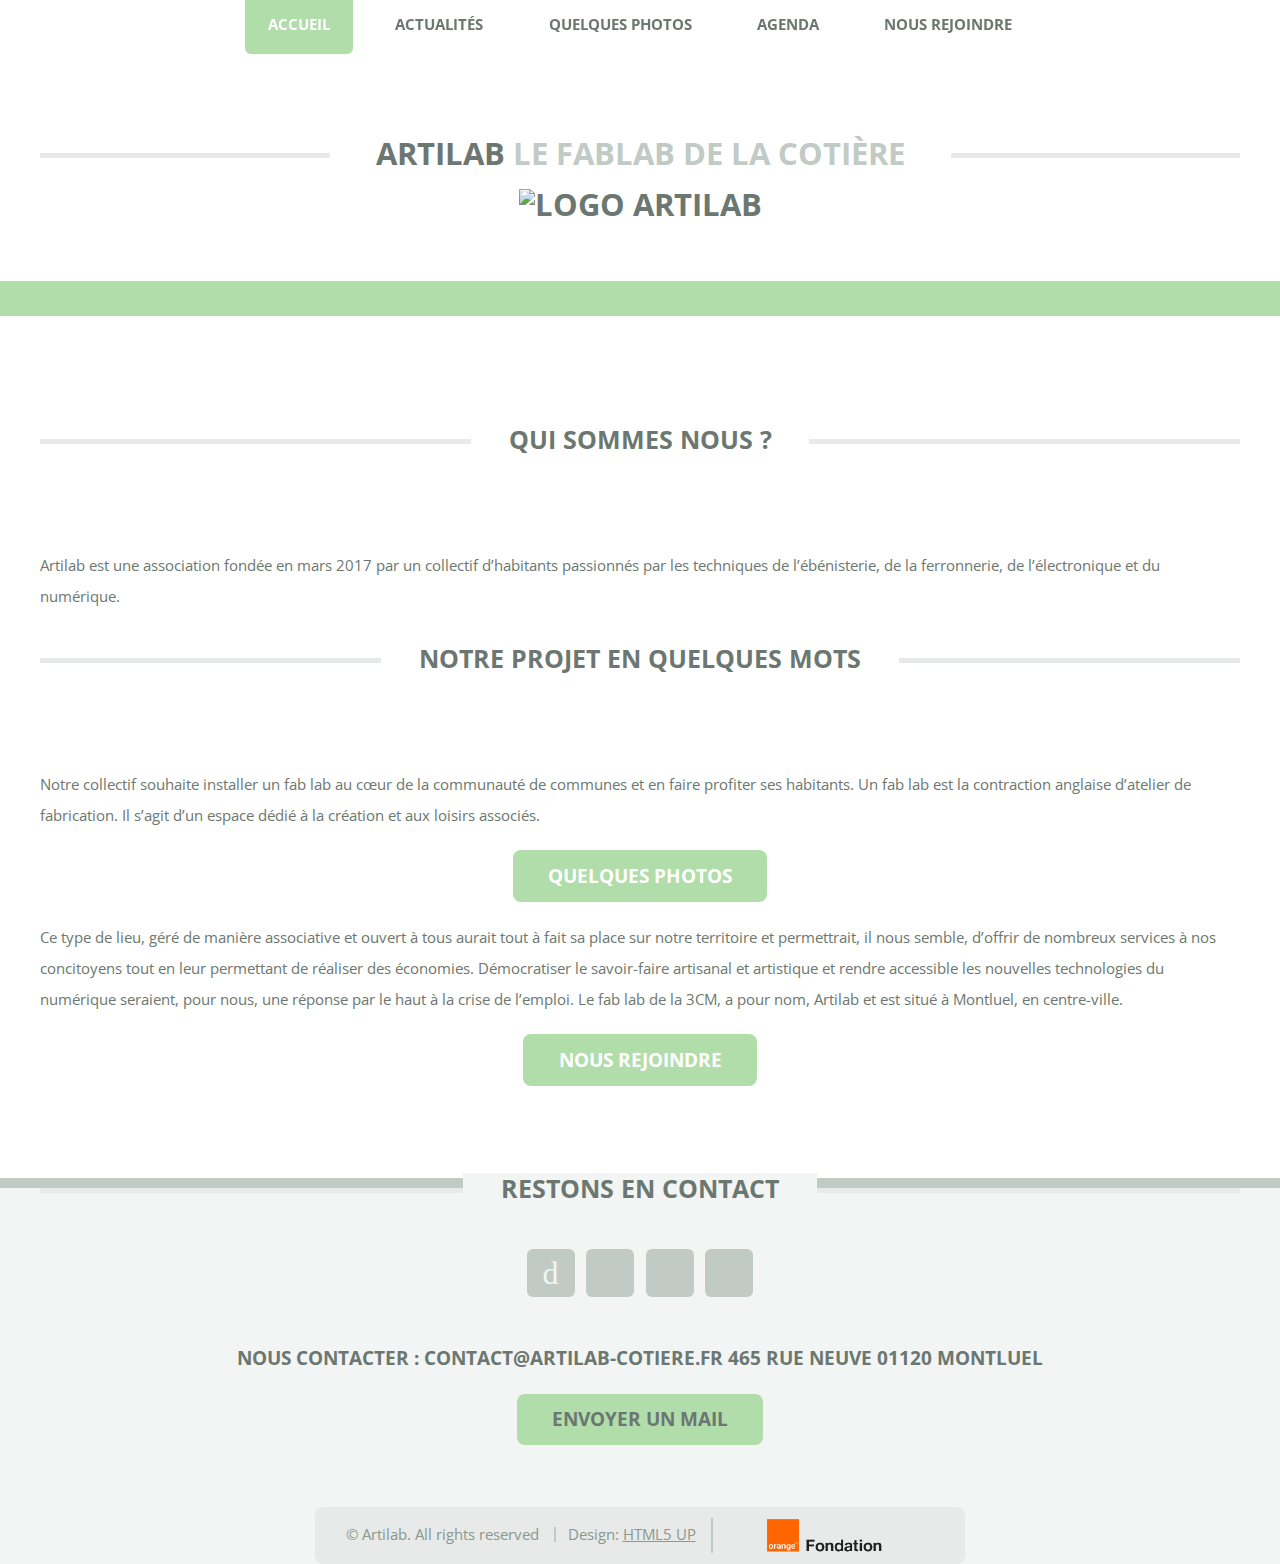
==== index.html @ 5745c5e1 "add discourse" ====
<!DOCTYPE html>
<html>
<head>
  <title>Artilab de la cotière</title>
  <meta charset="utf-8">
  <meta name="viewport" content="width=device-width, initial-scale=1">
  <!--[if lte IE 8]><script src="assets/js/ie/html5shiv.js"></script><![endif]-->
  <link rel="stylesheet" href="assets/css/main.css">
  <!--[if lte IE 8]><link rel="stylesheet" href="assets/css/ie8.css" /><![endif]-->
</head>
<body>
  <div id="page-wrapper">

    <nav id="nav">
      <ul>
        <li class="current"><a href="index.html">Accueil</a></li>
        <li><a href="actualites.html">Actualités</a></li>
        <li><a href="photos.html">Quelques photos</a></li>
        <li> <a href="agenda.html">Agenda</a> </li>

        <li><a href="nous-rejoindre.html">Nous rejoindre</a></li>
      </ul>
    </nav>

    <header id="header">
      <div class="logo container">
        <div>
        <h1><a href="index.html" id="logo">Artilab</a></h1>
        <p>le Fablab de la cotière</p></div>
        <br>
        <img src="images/logo.png" alt="logo artilab">
      </div>
    </header>

    <div id="main-wrapper">
      <div id="main" class="container">
        <div class="row 200%">
          <div class="12u">
            <!-- About -->
            <section>
              <br>
              <h2 class="major"><span>Qui sommes nous ?</span></h2>
              <p>Artilab est une association fondée en mars 2017 par un collectif d’habitants passionnés par les techniques de
              l’ébénisterie, de la ferronnerie, de l’électronique et du numérique.</p>
              <h2 class="major"><span>Notre projet en quelques mots</span></h2>
              Notre collectif souhaite installer un fab lab au cœur de la communauté de communes et en faire profiter ses
              habitants. Un fab lab est la contraction anglaise d’atelier de fabrication. Il s’agit d’un espace dédié à la création
              et aux loisirs associés.
              <div class="centeredbutton">
                <a href="photos.html" class="button">quelques photos</a>
              </div>
              Ce type de lieu, géré de manière associative et ouvert à tous aurait tout à fait sa place sur notre territoire et
              permettrait, il nous semble, d’offrir de nombreux services à nos concitoyens tout en leur permettant de réaliser des
              économies. Démocratiser le savoir-faire artisanal et artistique et rendre accessible les nouvelles technologies du
              numérique seraient, pour nous, une réponse par le haut à la crise de l’emploi. Le fab lab de la 3CM, a pour nom,
              Artilab et est situé à Montluel, en centre-ville.
              <div class="centeredbutton">
                <a href="nous-rejoindre.html" class="button">Nous rejoindre</a>
              </div>
            </section>
          </div>
        </div>
      </div>
    </div>

    <footer id="footer" class="container">
      <div class="row 200%">
        <div class="12u">
          <!-- Contact -->
          <section>
            <h2 class="major"><span>Restons en contact</span></h2>
            <ul class="contact">
              <li><a class="icon fa-discourse" href="https://discourse.artilab-cotiere.fr">
                  <span class="label">Discourse</span></a></li>
              <li><a class="icon fa-facebook" href="https://www.facebook.com/ArtilabCotiere/">
                  <span class="label">Facebook</span></a></li>
              <li><a class="icon fa-twitter" href="https://twitter.com/ArtilabCotiere">
                  <span class="label">Twitter</span></a></li>
              <li><a class="icon fa-github" href="https://github.com/artilab-cotiere">
                  <span class="label">Github</span></a></li>
            </ul>
            <h3>Nous contacter : contact@artilab-cotiere.fr 465 rue neuve 01120 Montluel</h3>
            <div class="centeredbutton">
              <a href="mailto:contact@artilab-cotiere.fr" class="button">envoyer un mail</a>
            </div>
          </section>
        </div>
      </div>
      <div id="copyright">
        <ul class="menu">
          <li>© Artilab. All rights reserved</li>
          <li>Design: <a href="http://html5up.net">HTML5 UP</a></li>
          <li><a href="https://www.fondationorange.com/"><img class="logo fondation_orange" src="images/logo-fondation-orange-2015-fr.png"></a></li>
        </ul>
      </div>
    </footer>
  </div>
  <script src="assets/js/jquery.min.js"></script>
  <script src="assets/js/jquery.dropotron.min.js"></script>
  <script src="assets/js/skel.min.js"></script>
  <script src="assets/js/skel-viewport.min.js"></script>
  <script src="assets/js/util.js"></script>
  <!--[if lte IE 8]><script src="assets/js/ie/respond.min.js"></script><![endif]-->
  <script src="assets/js/main.js"></script>
</body>
</html>
---- assets/css/main.css ----
@import url("font-awesome.min.css");
@import url("https://fonts.googleapis.com/css?family=Open+Sans:400,400italic,700,700italic|Open+Sans+Condensed:700");

/*
	TXT by HTML5 UP
	html5up.net | @ajlkn
	Free for personal and commercial use under the CCA 3.0 license (html5up.net/license)
*/

/* Reset */

	html, body, div, span, applet, object, iframe, h1, h2, h3, h4, h5, h6, p, blockquote, pre, a, abbr, acronym, address, big, cite, code, del, dfn, em, img, ins, kbd, q, s, samp, small, strike, strong, sub, sup, tt, var, b, u, i, center, dl, dt, dd, ol, ul, li, fieldset, form, label, legend, table, caption, tbody, tfoot, thead, tr, th, td, article, aside, canvas, details, embed, figure, figcaption, footer, header, hgroup, menu, nav, output, ruby, section, summary, time, mark, audio, video {
		margin: 0;
		padding: 0;
		border: 0;
		font-size: 100%;
		font: inherit;
		vertical-align: baseline;
	}

	article, aside, details, figcaption, figure, footer, header, hgroup, menu, nav, section {
		display: block;
	}

	body {
		line-height: 1;
	}

	ol, ul {
		list-style: none;
	}

	blockquote, q {
		quotes: none;
	}

	blockquote:before, blockquote:after, q:before, q:after {
		content: '';
		content: none;
	}

	table, th, td, tr {
             border-spacing: 5px;

		    border: 0px solid black;
    border-collapse: collapse;
        padding:10px;


	}

	body {
		-webkit-text-size-adjust: none;
	}

/* Box Model */

	*, *:before, *:after {
		-moz-box-sizing: border-box;
		-webkit-box-sizing: border-box;
		box-sizing: border-box;
	}

/* Containers */

	.container {
		margin-left: auto;
		margin-right: auto;
	}

	.container.\31 25\25 {
		width: 100%;
		max-width: 1200px;
		min-width: 960px;
	}

	.container.\37 5\25 {
		width: 720px;
	}

	.container.\35 0\25 {
		width: 480px;
	}

	.container.\32 5\25 {
		width: 240px;
	}

	.container {
		width: 960px;
	}

  .centeredbutton {
    text-align:center;
    margin:20px
  }

	img.logo.fondation_orange {
		height:60%;
		width:60%;
		vertical-align: middle;
	}

	@media screen and (min-width: 737px) {

		.container.\31 25\25 {
			width: 100%;
			max-width: 1500px;
			min-width: 1200px;
		}

		.container.\37 5\25 {
			width: 900px;
		}

		.container.\35 0\25 {
			width: 600px;
		}

		.container.\32 5\25 {
			width: 300px;
		}

		.container {
			width: 1200px;
		}

	}

	@media screen and (min-width: 737px) and (max-width: 1200px) {

		.container.\31 25\25 {
			width: 100%;
			max-width: 1200px;
			min-width: 960px;
		}

		.container.\37 5\25 {
			width: 720px;
		}

		.container.\35 0\25 {
			width: 480px;
		}

		.container.\32 5\25 {
			width: 240px;
		}

		.container {
			width: 960px;
		}

	}

	@media screen and (max-width: 736px) {

		.container.\31 25\25 {
			width: 100%;
			max-width: 125%;
			min-width: 100%;
		}

		.container.\37 5\25 {
			width: 75%;
		}

		.container.\35 0\25 {
			width: 50%;
		}

		.container.\32 5\25 {
			width: 25%;
		}

		.container {
			width: 100% !important;
		}

	}

/* Grid */

	.row {
		border-bottom: solid 1px transparent;
		-moz-box-sizing: border-box;
		-webkit-box-sizing: border-box;
		box-sizing: border-box;
	}

	.row > * {
		float: left;
		-moz-box-sizing: border-box;
		-webkit-box-sizing: border-box;
		box-sizing: border-box;
	}

	.row:after, .row:before {
		content: '';
		display: block;
		clear: both;
		height: 0;
	}

	.row.uniform > * > :first-child {
		margin-top: 0;
	}

	.row.uniform > * > :last-child {
		margin-bottom: 0;
	}

	.row.\30 \25 > * {
		padding: 0 0 0 0px;
	}

	.row.\30 \25 {
		margin: 0 0 -1px 0px;
	}

	.row.uniform.\30 \25 > * {
		padding: 0px 0 0 0px;
	}

	.row.uniform.\30 \25 {
		margin: 0px 0 -1px 0px;
	}

	.row > * {
		padding: 0 0 0 40px;
	}

	.row {
		margin: 0 0 -1px -40px;
	}

	.row.uniform > * {
		padding: 40px 0 0 40px;
	}

	.row.uniform {
		margin: -40px 0 -1px -40px;
	}

	.row.\32 00\25 > * {
		padding: 0 0 0 80px;
	}

	.row.\32 00\25 {
		margin: 0 0 -1px -80px;
	}

	.row.uniform.\32 00\25 > * {
		padding: 80px 0 0 80px;
	}

	.row.uniform.\32 00\25 {
		margin: -80px 0 -1px -80px;
	}

	.row.\31 50\25 > * {
		padding: 0 0 0 60px;
	}

	.row.\31 50\25 {
		margin: 0 0 -1px -60px;
	}

	.row.uniform.\31 50\25 > * {
		padding: 60px 0 0 60px;
	}

	.row.uniform.\31 50\25 {
		margin: -60px 0 -1px -60px;
	}

	.row.\35 0\25 > * {
		padding: 0 0 0 20px;
	}

	.row.\35 0\25 {
		margin: 0 0 -1px -20px;
	}

	.row.uniform.\35 0\25 > * {
		padding: 20px 0 0 20px;
	}

	.row.uniform.\35 0\25 {
		margin: -20px 0 -1px -20px;
	}

	.row.\32 5\25 > * {
		padding: 0 0 0 10px;
	}

	.row.\32 5\25 {
		margin: 0 0 -1px -10px;
	}

	.row.uniform.\32 5\25 > * {
		padding: 10px 0 0 10px;
	}

	.row.uniform.\32 5\25 {
		margin: -10px 0 -1px -10px;
	}

	.\31 2u, .\31 2u\24 {
		width: 100%;
		clear: none;
		margin-left: 0;
	}

	.\31 1u, .\31 1u\24 {
		width: 91.6666666667%;
		clear: none;
		margin-left: 0;
	}

	.\31 0u, .\31 0u\24 {
		width: 83.3333333333%;
		clear: none;
		margin-left: 0;
	}

	.\39 u, .\39 u\24 {
		width: 75%;
		clear: none;
		margin-left: 0;
	}

	.\38 u, .\38 u\24 {
		width: 66.6666666667%;
		clear: none;
		margin-left: 0;
	}

	.\37 u, .\37 u\24 {
		width: 58.3333333333%;
		clear: none;
		margin-left: 0;
	}

	.\36 u, .\36 u\24 {
		width: 50%;
		clear: none;
		margin-left: 0;
	}

	.\35 u, .\35 u\24 {
		width: 41.6666666667%;
		clear: none;
		margin-left: 0;
	}

	.\34 u, .\34 u\24 {
		width: 33.3333333333%;
		clear: none;
		margin-left: 0;
	}

	.\33 u, .\33 u\24 {
		width: 25%;
		clear: none;
		margin-left: 0;
	}

	.\32 u, .\32 u\24 {
		width: 16.6666666667%;
		clear: none;
		margin-left: 0;
	}

	.\31 u, .\31 u\24 {
		width: 8.3333333333%;
		clear: none;
		margin-left: 0;
	}

	.\31 2u\24 + *,
	.\31 1u\24 + *,
	.\31 0u\24 + *,
	.\39 u\24 + *,
	.\38 u\24 + *,
	.\37 u\24 + *,
	.\36 u\24 + *,
	.\35 u\24 + *,
	.\34 u\24 + *,
	.\33 u\24 + *,
	.\32 u\24 + *,
	.\31 u\24 + * {
		clear: left;
	}

	.\-11u {
		margin-left: 91.66667%;
	}

	.\-10u {
		margin-left: 83.33333%;
	}

	.\-9u {
		margin-left: 75%;
	}

	.\-8u {
		margin-left: 66.66667%;
	}

	.\-7u {
		margin-left: 58.33333%;
	}

	.\-6u {
		margin-left: 50%;
	}

	.\-5u {
		margin-left: 41.66667%;
	}

	.\-4u {
		margin-left: 33.33333%;
	}

	.\-3u {
		margin-left: 25%;
	}

	.\-2u {
		margin-left: 16.66667%;
	}

	.\-1u {
		margin-left: 8.33333%;
	}

	@media screen and (min-width: 737px) {

		.row > * {
			padding: 50px 0 0 50px;
		}

		.row {
			margin: -50px 0 -1px -50px;
		}

		.row.uniform > * {
			padding: 50px 0 0 50px;
		}

		.row.uniform {
			margin: -50px 0 -1px -50px;
		}

		.row.\32 00\25 > * {
			padding: 100px 0 0 100px;
		}

		.row.\32 00\25 {
			margin: -100px 0 -1px -100px;
		}

		.row.uniform.\32 00\25 > * {
			padding: 100px 0 0 100px;
		}

		.row.uniform.\32 00\25 {
			margin: -100px 0 -1px -100px;
		}

		.row.\31 50\25 > * {
			padding: 75px 0 0 75px;
		}

		.row.\31 50\25 {
			margin: -75px 0 -1px -75px;
		}

		.row.uniform.\31 50\25 > * {
			padding: 75px 0 0 75px;
		}

		.row.uniform.\31 50\25 {
			margin: -75px 0 -1px -75px;
		}

		.row.\35 0\25 > * {
			padding: 25px 0 0 25px;
		}

		.row.\35 0\25 {
			margin: -25px 0 -1px -25px;
		}

		.row.uniform.\35 0\25 > * {
			padding: 25px 0 0 25px;
		}

		.row.uniform.\35 0\25 {
			margin: -25px 0 -1px -25px;
		}

		.row.\32 5\25 > * {
			padding: 12.5px 0 0 12.5px;
		}

		.row.\32 5\25 {
			margin: -12.5px 0 -1px -12.5px;
		}

		.row.uniform.\32 5\25 > * {
			padding: 12.5px 0 0 12.5px;
		}

		.row.uniform.\32 5\25 {
			margin: -12.5px 0 -1px -12.5px;
		}

		.\31 2u\28desktop\29, .\31 2u\24\28desktop\29 {
			width: 100%;
			clear: none;
			margin-left: 0;
		}

		.\31 1u\28desktop\29, .\31 1u\24\28desktop\29 {
			width: 91.6666666667%;
			clear: none;
			margin-left: 0;
		}

		.\31 0u\28desktop\29, .\31 0u\24\28desktop\29 {
			width: 83.3333333333%;
			clear: none;
			margin-left: 0;
		}

		.\39 u\28desktop\29, .\39 u\24\28desktop\29 {
			width: 75%;
			clear: none;
			margin-left: 0;
		}

		.\38 u\28desktop\29, .\38 u\24\28desktop\29 {
			width: 66.6666666667%;
			clear: none;
			margin-left: 0;
		}

		.\37 u\28desktop\29, .\37 u\24\28desktop\29 {
			width: 58.3333333333%;
			clear: none;
			margin-left: 0;
		}

		.\36 u\28desktop\29, .\36 u\24\28desktop\29 {
			width: 50%;
			clear: none;
			margin-left: 0;
		}

		.\35 u\28desktop\29, .\35 u\24\28desktop\29 {
			width: 41.6666666667%;
			clear: none;
			margin-left: 0;
		}

		.\34 u\28desktop\29, .\34 u\24\28desktop\29 {
			width: 33.3333333333%;
			clear: none;
			margin-left: 0;
		}

		.\33 u\28desktop\29, .\33 u\24\28desktop\29 {
			width: 25%;
			clear: none;
			margin-left: 0;
		}

		.\32 u\28desktop\29, .\32 u\24\28desktop\29 {
			width: 16.6666666667%;
			clear: none;
			margin-left: 0;
		}

		.\31 u\28desktop\29, .\31 u\24\28desktop\29 {
			width: 8.3333333333%;
			clear: none;
			margin-left: 0;
		}

		.\31 2u\24\28desktop\29 + *,
		.\31 1u\24\28desktop\29 + *,
		.\31 0u\24\28desktop\29 + *,
		.\39 u\24\28desktop\29 + *,
		.\38 u\24\28desktop\29 + *,
		.\37 u\24\28desktop\29 + *,
		.\36 u\24\28desktop\29 + *,
		.\35 u\24\28desktop\29 + *,
		.\34 u\24\28desktop\29 + *,
		.\33 u\24\28desktop\29 + *,
		.\32 u\24\28desktop\29 + *,
		.\31 u\24\28desktop\29 + * {
			clear: left;
		}

		.\-11u\28desktop\29 {
			margin-left: 91.66667%;
		}

		.\-10u\28desktop\29 {
			margin-left: 83.33333%;
		}

		.\-9u\28desktop\29 {
			margin-left: 75%;
		}

		.\-8u\28desktop\29 {
			margin-left: 66.66667%;
		}

		.\-7u\28desktop\29 {
			margin-left: 58.33333%;
		}

		.\-6u\28desktop\29 {
			margin-left: 50%;
		}

		.\-5u\28desktop\29 {
			margin-left: 41.66667%;
		}

		.\-4u\28desktop\29 {
			margin-left: 33.33333%;
		}

		.\-3u\28desktop\29 {
			margin-left: 25%;
		}

		.\-2u\28desktop\29 {
			margin-left: 16.66667%;
		}

		.\-1u\28desktop\29 {
			margin-left: 8.33333%;
		}

	}

	@media screen and (min-width: 737px) and (max-width: 1200px) {

		.row > * {
			padding: 25px 0 0 25px;
		}

		.row {
			margin: -25px 0 -1px -25px;
		}

		.row.uniform > * {
			padding: 25px 0 0 25px;
		}

		.row.uniform {
			margin: -25px 0 -1px -25px;
		}

		.row.\32 00\25 > * {
			padding: 50px 0 0 50px;
		}

		.row.\32 00\25 {
			margin: -50px 0 -1px -50px;
		}

		.row.uniform.\32 00\25 > * {
			padding: 50px 0 0 50px;
		}

		.row.uniform.\32 00\25 {
			margin: -50px 0 -1px -50px;
		}

		.row.\31 50\25 > * {
			padding: 37.5px 0 0 37.5px;
		}

		.row.\31 50\25 {
			margin: -37.5px 0 -1px -37.5px;
		}

		.row.uniform.\31 50\25 > * {
			padding: 37.5px 0 0 37.5px;
		}

		.row.uniform.\31 50\25 {
			margin: -37.5px 0 -1px -37.5px;
		}

		.row.\35 0\25 > * {
			padding: 12.5px 0 0 12.5px;
		}

		.row.\35 0\25 {
			margin: -12.5px 0 -1px -12.5px;
		}

		.row.uniform.\35 0\25 > * {
			padding: 12.5px 0 0 12.5px;
		}

		.row.uniform.\35 0\25 {
			margin: -12.5px 0 -1px -12.5px;
		}

		.row.\32 5\25 > * {
			padding: 6.25px 0 0 6.25px;
		}

		.row.\32 5\25 {
			margin: -6.25px 0 -1px -6.25px;
		}

		.row.uniform.\32 5\25 > * {
			padding: 6.25px 0 0 6.25px;
		}

		.row.uniform.\32 5\25 {
			margin: -6.25px 0 -1px -6.25px;
		}

		.\31 2u\28tablet\29, .\31 2u\24\28tablet\29 {
			width: 100%;
			clear: none;
			margin-left: 0;
		}

		.\31 1u\28tablet\29, .\31 1u\24\28tablet\29 {
			width: 91.6666666667%;
			clear: none;
			margin-left: 0;
		}

		.\31 0u\28tablet\29, .\31 0u\24\28tablet\29 {
			width: 83.3333333333%;
			clear: none;
			margin-left: 0;
		}

		.\39 u\28tablet\29, .\39 u\24\28tablet\29 {
			width: 75%;
			clear: none;
			margin-left: 0;
		}

		.\38 u\28tablet\29, .\38 u\24\28tablet\29 {
			width: 66.6666666667%;
			clear: none;
			margin-left: 0;
		}

		.\37 u\28tablet\29, .\37 u\24\28tablet\29 {
			width: 58.3333333333%;
			clear: none;
			margin-left: 0;
		}

		.\36 u\28tablet\29, .\36 u\24\28tablet\29 {
			width: 50%;
			clear: none;
			margin-left: 0;
		}

		.\35 u\28tablet\29, .\35 u\24\28tablet\29 {
			width: 41.6666666667%;
			clear: none;
			margin-left: 0;
		}

		.\34 u\28tablet\29, .\34 u\24\28tablet\29 {
			width: 33.3333333333%;
			clear: none;
			margin-left: 0;
		}

		.\33 u\28tablet\29, .\33 u\24\28tablet\29 {
			width: 25%;
			clear: none;
			margin-left: 0;
		}

		.\32 u\28tablet\29, .\32 u\24\28tablet\29 {
			width: 16.6666666667%;
			clear: none;
			margin-left: 0;
		}

		.\31 u\28tablet\29, .\31 u\24\28tablet\29 {
			width: 8.3333333333%;
			clear: none;
			margin-left: 0;
		}

		.\31 2u\24\28tablet\29 + *,
		.\31 1u\24\28tablet\29 + *,
		.\31 0u\24\28tablet\29 + *,
		.\39 u\24\28tablet\29 + *,
		.\38 u\24\28tablet\29 + *,
		.\37 u\24\28tablet\29 + *,
		.\36 u\24\28tablet\29 + *,
		.\35 u\24\28tablet\29 + *,
		.\34 u\24\28tablet\29 + *,
		.\33 u\24\28tablet\29 + *,
		.\32 u\24\28tablet\29 + *,
		.\31 u\24\28tablet\29 + * {
			clear: left;
		}

		.\-11u\28tablet\29 {
			margin-left: 91.66667%;
		}

		.\-10u\28tablet\29 {
			margin-left: 83.33333%;
		}

		.\-9u\28tablet\29 {
			margin-left: 75%;
		}

		.\-8u\28tablet\29 {
			margin-left: 66.66667%;
		}

		.\-7u\28tablet\29 {
			margin-left: 58.33333%;
		}

		.\-6u\28tablet\29 {
			margin-left: 50%;
		}

		.\-5u\28tablet\29 {
			margin-left: 41.66667%;
		}

		.\-4u\28tablet\29 {
			margin-left: 33.33333%;
		}

		.\-3u\28tablet\29 {
			margin-left: 25%;
		}

		.\-2u\28tablet\29 {
			margin-left: 16.66667%;
		}

		.\-1u\28tablet\29 {
			margin-left: 8.33333%;
		}

	}

	@media screen and (max-width: 736px) {

		.row > * {
			padding: 20px 0 0 20px;
		}

		.row {
			margin: -20px 0 -1px -20px;
		}

		.row.uniform > * {
			padding: 20px 0 0 20px;
		}

		.row.uniform {
			margin: -20px 0 -1px -20px;
		}

		.row.\32 00\25 > * {
			padding: 40px 0 0 40px;
		}

		.row.\32 00\25 {
			margin: -40px 0 -1px -40px;
		}

		.row.uniform.\32 00\25 > * {
			padding: 40px 0 0 40px;
		}

		.row.uniform.\32 00\25 {
			margin: -40px 0 -1px -40px;
		}

		.row.\31 50\25 > * {
			padding: 30px 0 0 30px;
		}

		.row.\31 50\25 {
			margin: -30px 0 -1px -30px;
		}

		.row.uniform.\31 50\25 > * {
			padding: 30px 0 0 30px;
		}

		.row.uniform.\31 50\25 {
			margin: -30px 0 -1px -30px;
		}

		.row.\35 0\25 > * {
			padding: 10px 0 0 10px;
		}

		.row.\35 0\25 {
			margin: -10px 0 -1px -10px;
		}

		.row.uniform.\35 0\25 > * {
			padding: 10px 0 0 10px;
		}

		.row.uniform.\35 0\25 {
			margin: -10px 0 -1px -10px;
		}

		.row.\32 5\25 > * {
			padding: 5px 0 0 5px;
		}

		.row.\32 5\25 {
			margin: -5px 0 -1px -5px;
		}

		.row.uniform.\32 5\25 > * {
			padding: 5px 0 0 5px;
		}

		.row.uniform.\32 5\25 {
			margin: -5px 0 -1px -5px;
		}

		.\31 2u\28mobile\29, .\31 2u\24\28mobile\29 {
			width: 100%;
			clear: none;
			margin-left: 0;
		}

		.\31 1u\28mobile\29, .\31 1u\24\28mobile\29 {
			width: 91.6666666667%;
			clear: none;
			margin-left: 0;
		}

		.\31 0u\28mobile\29, .\31 0u\24\28mobile\29 {
			width: 83.3333333333%;
			clear: none;
			margin-left: 0;
		}

		.\39 u\28mobile\29, .\39 u\24\28mobile\29 {
			width: 75%;
			clear: none;
			margin-left: 0;
		}

		.\38 u\28mobile\29, .\38 u\24\28mobile\29 {
			width: 66.6666666667%;
			clear: none;
			margin-left: 0;
		}

		.\37 u\28mobile\29, .\37 u\24\28mobile\29 {
			width: 58.3333333333%;
			clear: none;
			margin-left: 0;
		}

		.\36 u\28mobile\29, .\36 u\24\28mobile\29 {
			width: 50%;
			clear: none;
			margin-left: 0;
		}

		.\35 u\28mobile\29, .\35 u\24\28mobile\29 {
			width: 41.6666666667%;
			clear: none;
			margin-left: 0;
		}

		.\34 u\28mobile\29, .\34 u\24\28mobile\29 {
			width: 33.3333333333%;
			clear: none;
			margin-left: 0;
		}

		.\33 u\28mobile\29, .\33 u\24\28mobile\29 {
			width: 25%;
			clear: none;
			margin-left: 0;
		}

		.\32 u\28mobile\29, .\32 u\24\28mobile\29 {
			width: 16.6666666667%;
			clear: none;
			margin-left: 0;
		}

		.\31 u\28mobile\29, .\31 u\24\28mobile\29 {
			width: 8.3333333333%;
			clear: none;
			margin-left: 0;
		}

		.\31 2u\24\28mobile\29 + *,
		.\31 1u\24\28mobile\29 + *,
		.\31 0u\24\28mobile\29 + *,
		.\39 u\24\28mobile\29 + *,
		.\38 u\24\28mobile\29 + *,
		.\37 u\24\28mobile\29 + *,
		.\36 u\24\28mobile\29 + *,
		.\35 u\24\28mobile\29 + *,
		.\34 u\24\28mobile\29 + *,
		.\33 u\24\28mobile\29 + *,
		.\32 u\24\28mobile\29 + *,
		.\31 u\24\28mobile\29 + * {
			clear: left;
		}

		.\-11u\28mobile\29 {
			margin-left: 91.66667%;
		}

		.\-10u\28mobile\29 {
			margin-left: 83.33333%;
		}

		.\-9u\28mobile\29 {
			margin-left: 75%;
		}

		.\-8u\28mobile\29 {
			margin-left: 66.66667%;
		}

		.\-7u\28mobile\29 {
			margin-left: 58.33333%;
		}

		.\-6u\28mobile\29 {
			margin-left: 50%;
		}

		.\-5u\28mobile\29 {
			margin-left: 41.66667%;
		}

		.\-4u\28mobile\29 {
			margin-left: 33.33333%;
		}

		.\-3u\28mobile\29 {
			margin-left: 25%;
		}

		.\-2u\28mobile\29 {
			margin-left: 16.66667%;
		}

		.\-1u\28mobile\29 {
			margin-left: 8.33333%;
		}

	}

/* Basic */

	body {
		background: #f2f5f3;
		font-family: 'Open Sans', sans-serif;
		font-weight: 400;
		color: #6b7770;
		font-size: 11.5pt;
		line-height: 2em;
	}

		body.is-loading * {
			-moz-transition: none !important;
			-webkit-transition: none !important;
			-ms-transition: none !important;
			transition: none !important;
			-moz-animation: none !important;
			-webkit-animation: none !important;
			-ms-animation: none !important;
			animation: none !important;
		}

	input, textarea, select {
		font-family: 'Open Sans', sans-serif;
		font-weight: 400;
		color: #6b7770;
		font-size: 11.5pt;
		line-height: 2em;
	}

	h1, h2, h3, h4, h5, h6 {
		font-family: 'Open Sans Condensed', sans-serif;
		font-weight: 700;
		text-transform: uppercase;
		color: #6b7770;
	}

	h1 a, h2 a, h3 a, h4 a, h5 a, h6 a {
		text-decoration: none;
		color: inherit;
	}

	h2.major {
		position: relative;
		border-top: solid 5px #e7eae8;
	}

		h2.major span {
			background: #fff;
			position: relative;
			display: inline-block;
		}

	a {
		color: #006376;
		text-decoration: underline;
	}

		a:hover {
			text-decoration: none;
		}

	b, strong {
		font-weight: 700;
		color: #6b7770;
	}

	i, em {
		font-style: italic;
	}

	br.clear {
		clear: both;
	}

	sub {
		position: relative;
		top: 0.5em;
		font-size: 0.8em;
	}

	sup {
		position: relative;
		top: -0.5em;
		font-size: 0.8em;
	}

	hr {
		border: 0;
		border-top: solid 2px #E7EAE8;
		margin: 0 0 3em 0;
	}

	blockquote {
		border-left: solid 5px #E7EAE8;
		padding: 1em 0 1em 1.5em;
		font-style: italic;
	}

	p, ul, ol, dl, table {
		margin-bottom: 3em;
	}

  .info, .map {
    display: inline-block;
    width:45%;
    min-width: 450px;
    vertical-align: top;
  }
  .map {
    margin-right: 20px;
    min-height: 500px;
  }


/* Section/Article */

	section, article {
		margin-bottom: 6em;
	}

		section > :last-child, section:last-child, article > :last-child, article:last-child {
			margin-bottom: 0;
		}

	header > p {
		display: block;
		font-family: 'Open Sans Condensed', sans-serif;
		font-weight: 700;
		text-transform: uppercase;
		color: #c1cac5;
	}

/* Image */

	.image {
		position: relative;
		display: inline-block;
		border-radius: 8px;
	}

		.image img {
			display: block;
			width: 100%;
			border-radius: 8px;
		}

		.image:before {
			content: '';
			position: absolute;
			left: 0;
			top: 0;
			width: 100%;
			height: 100%;
			background: url("images/overlay.png");
			border-radius: 8px;
		}

		.image.fit {
			display: block;
			width: 100%;
		}

		.image.featured {
			display: block;
			width: 100%;
			margin: 0 0 2em 0;
		}

		.image.left {
			float: left;
			margin: 0 2em 2em 0;
		}

		.image.centered {
			display: block;
			margin: 0 0 2em 0;
		}

			.image.centered img {
				margin: 0 auto;
				width: auto;
			}

/* Button */

	input[type="button"],
	input[type="submit"],
	input[type="reset"],
	button,
	.button {
		-webkit-appearance: none;
		display: inline-block;
		font-family: 'Open Sans Condensed', sans-serif;
		font-weight: 700;
		text-transform: uppercase;
		text-decoration: none;
		background: #b1ddab;
		color: #fff;
		border: 0;
		line-height: 1em;
		border-radius: 8px;
		outline: 0;
		cursor: pointer;
		-moz-transition: background-color .2s ease-in-out;
		-webkit-transition: background-color .2s ease-in-out;
		-o-transition: background-color .2s ease-in-out;
		-ms-transition: background-color .2s ease-in-out;
		transition: background-color .2s ease-in-out;
	}

		input[type="button"]:hover,
		input[type="submit"]:hover,
		input[type="reset"]:hover,
		button:hover,
		.button:hover {
			background: #c1edbb;
		}

		input[type="button"]:active,
		input[type="submit"]:active,
		input[type="reset"]:active,
		button:active,
		.button:active {
			background: #a1cd9b;
		}

		input[type="button"].alt,
		input[type="submit"].alt,
		input[type="reset"].alt,
		button.alt,
		.button.alt {
			background: #c1cac5;
		}

			input[type="button"].alt:hover,
			input[type="submit"].alt:hover,
			input[type="reset"].alt:hover,
			button.alt:hover,
			.button.alt:hover {
				background: #ccd5d0;
			}

			input[type="button"].alt:active,
			input[type="submit"].alt:active,
			input[type="reset"].alt:active,
			button.alt:active,
			.button.alt:active {
				background: #b1bab5;
			}

/* List */

	ul.default {
		list-style: disc;
		padding-left: 1em;
	}

		ul.default li {
			padding-left: 0.5em;
		}

	ul.divided > li {
		border-top: solid 2px #e7eae8;
		padding-top: 2.35em;
		margin-top: 2.35em;
	}

		ul.divided > li:first-child {
			border-top: 0;
			padding-top: 0;
			margin-top: 0;
		}

	ul.actions li {
		display: inline-block;
		margin: 0 0 0 1em;
	}

		ul.actions li:first-child {
			margin-left: 0;
		}

	ul.contact {
		cursor: default;
	}

		ul.contact li {
			-moz-transition: top .15s ease-in-out;
			-webkit-transition: top .15s ease-in-out;
			-ms-transition: top .15s ease-in-out;
			transition: top .15s ease-in-out;
			position: relative;
			display: inline-block;
			margin: 0 0.25em 0 0.25em;
			top: 0;
		}

			ul.contact li a {
				-moz-transition: background-color .2s ease-in-out;
				-webkit-transition: background-color .2s ease-in-out;
				-ms-transition: background-color .2s ease-in-out;
				transition: background-color .2s ease-in-out;
				display: block;
				position: relative;
				width: 48px;
				height: 48px;
				border-radius: 6px;
				outline: 0;
				background: #c1cac5;
				text-align: center;
			}

				ul.contact li a:before {
					color: #f2f5f3;
					font-size: 32px;
					line-height: 48px;
				}

			ul.contact li:hover {
				top: -5px;
			}

				ul.contact li:hover a.fa-discourse {
					background-color: #A9E34B;
				}

				ul.contact li:hover a.fa-facebook {
					background-color: #3C5A98;
				}

				ul.contact li:hover a.fa-twitter {
					background-color: #2DAAE4;
				}

				ul.contact li:hover a.fa-github {
					background-color: #24292E;
				}

				ul.contact li:hover a.fa-dribbble {
					background-color: #C4376B;
				}

				ul.contact li:hover a.fa-linkedin {
					background-color: #006599;
				}

				ul.contact li:hover a.fa-instagram {
					background-color: #2E5E86;
				}

				ul.contact li:hover a.fa-google-plus {
					background-color: #DA2713;
				}

			ul.contact li:active {
				top: 0;
			}

	ul.special {
		cursor: default;
	}

		ul.special li {
			-moz-transition: top .15s ease-in-out;
			-webkit-transition: top .15s ease-in-out;
			-ms-transition: top .15s ease-in-out;
			transition: top .15s ease-in-out;
			position: relative;
			display: inline-block;
			margin: 0 1.5em 0 1.5em;
			top: 0;
		}

			ul.special li:hover {
				top: -10px;
			}

				ul.special li:hover a {
					background: #b9d2ce;
				}

		ul.special a {
			-moz-transition: background-color .2s ease-in-out;
			-webkit-transition: background-color .2s ease-in-out;
			-ms-transition: background-color .2s ease-in-out;
			transition: background-color .2s ease-in-out;
			display: block;
			position: relative;
			background: #c1cac5;
			width: 12em;
			height: 12em;
			border-radius: 6em;
			outline: 0;
		}

			ul.special a:before {
				position: absolute;
				width: 128px;
				height: 128px;
				font-size: 96px;
				line-height: 128px;
				left: 50%;
				top: 50%;
				margin-top: -64px;
				margin-left: -64px;
				color: #fff;
				text-align: center;
			}

	ul.meta {
		font-size: 0.85em;
		color: #a1aaa5;
	}

		ul.meta li {
			position: relative;
			display: inline-block;
			margin-left: 1em;
		}

			ul.meta li a {
				color: inherit;
				outline: 0;
			}

			ul.meta li:first-child {
				margin-left: 0;
			}

			ul.meta li:before {
				opacity: 0.5;
				cursor: default;
				margin-right: 0.5em;
			}

	ul.menu li {
		border-left: solid 1px #E7EAE8;
		display: inline-block;
		padding: 0 0 0 0.75em;
		margin: 0 0 0 0.75em;
	}

		ul.menu li:first-child {
			border-left: 0;
			margin-left: 0;
			padding-left: 0;
		}

	ol.default {
		list-style: decimal;
		padding-left: 1.25em;
	}

		ol.default li {
			padding-left: 0.25em;
		}

/* Forms */

	form label {
		display: block;
		margin: 0 0 1em 0;
		font-family: 'Open Sans Condensed', sans-serif;
		font-weight: 700;
		text-transform: uppercase;
		color: #6b7770;
	}

	form input[type="text"],
	form input[type="email"],
	form input[type="password"],
	form select,
	form textarea {
		-webkit-appearance: none;
		display: block;
		width: 100%;
		border-radius: 8px;
		border: solid 2px #E7EAE8;
	}

		form input[type="text"]:focus,
		form input[type="email"]:focus,
		form input[type="password"]:focus,
		form select:focus,
		form textarea:focus {
			border-color: #a1cd9b;
		}

	form input[type="text"],
	form input[type="email"],
	form input[type="password"],
	form select {
		line-height: 3em;
		padding: 0 1em;
	}

	form textarea {
		min-height: 9em;
		padding: 1em;
	}

	form .formerize-placeholder {
		color: #555 !important;
	}

	form ::-webkit-input-placeholder {
		color: #555 !important;
	}

	form :-moz-placeholder {
		color: #555 !important;
	}

	form ::-moz-placeholder {
		color: #555 !important;
	}

	form :-ms-input-placeholder {
		color: #555 !important;
	}

	form ::-moz-focus-inner {
		border: 0;
	}

/* Tables */

	table {
		width: 100%;
	}

		table.default {
			width: 100%;
		}

			table.default tr {
				border-top: solid 2px #E7EAE8;
			}

				table.default tr:first-child {
					border-top: 0;
				}

			table.default td {
				padding: 0.5em 1em 0.5em 1em;
			}

			table.default th {
				text-align: left;
				padding: 0.5em 1em 0.5em 1em;
				margin: 0 0 1em 0;
				font-family: 'Open Sans Condensed', sans-serif;
				font-weight: 700;
				text-transform: uppercase;
				color: #6b7770;
			}

			table.default thead {
				background: #E7EAE8;
				color: #fff;
			}

/* Box */

	.box.highlight {
		text-align: center;
	}

/* Icons */

	.icon {
		position: relative;
		text-decoration: none;
	}

		.icon:before {
			-moz-osx-font-smoothing: grayscale;
			-webkit-font-smoothing: antialiased;
			font-family: FontAwesome;
			font-style: normal;
			font-weight: normal;
			text-transform: none !important;
		}

		.icon > .label {
			display: none;
		}

/* Wrappers */

	#banner-wrapper {
		position: relative;
		background-image: url("images/overlay.png"), url("images/overlay.png"), url("../../images/banner.jpg");
		background-position: top left, top left, center center;
		background-repeat: repeat, repeat, no-repeat;
		background-size: auto, auto, cover;
		z-index: 1;
	}

	#main-wrapper {
		background: #fff;
		border-top: solid 5px #b1ddab;
		border-bottom: solid 5px #c1cac5;
	}

/* Banner */

	#banner {
		position: relative;
		background-color: rgba(21, 28, 23, 0.85);
		background-image: url("images/overlay.png"), url("images/highlight.png");
		background-position: top left, center center;
		background-size: auto, 100% 250%;
		background-repeat: repeat, no-repeat;
		text-align: center;
		margin: 0;
	}

		#banner h2 {
			color: #fff;
		}

		#banner p {
			display: block;
			font-family: 'Open Sans Condensed', sans-serif;
			font-weight: 700;
			text-transform: uppercase;
			color: #575d59;
		}

		#banner .button {
			-moz-transition: border-color .2s ease-in-out, color .2s ease-in-out;
			-webkit-transition: border-color .2s ease-in-out, color .2s ease-in-out;
			-ms-transition: border-color .2s ease-in-out, color .2s ease-in-out;
			transition: border-color .2s ease-in-out, color .2s ease-in-out;
			color: #b4b7b5;
			background: transparent !important;
			border: solid 4px #575d59;
			border-color: rgba(87, 93, 89, 0.35);
			border-radius: 16px;
		}

			#banner .button:hover {
				color: #e4e7e5;
				border-color: rgba(87, 93, 89, 0.75);
			}

			#banner .button:active {
				color: #fff;
				border-color: #616763;
			}

/* Footer */

	#footer a {
		color: inherit;
	}

	#footer h2.major span {
		background: #f2f5f3;
	}

/* Copyright */

	#copyright {
		display: inline-block;
		background: #e7eae8;
		padding: 0.75em 2em 0.75em 2em;
		border-radius: 8px;
		color: #8b9790;
	}

		#copyright a {
			color: inherit;
		}

		#copyright .menu {
			margin: 0;
		}

			#copyright .menu li {
				border-color: #C1CAC5;
				border-width: 2px;
				line-height: 1em;
			}

/* Desktop */

	@media screen and (min-width: 737px) {

		/* Basic */

			h1, h2, h3, h4, h5, h6 {
				margin: 0 0 0.5em 0;
			}

			h2 {
				font-size: 1.65em;
			}

				h2.major {
					font-size: 1.65em;
					text-align: center;
					margin: 0 0 3em 0;
				}

					h2.major span {
						top: -0.775em;
				padding: 0 1.5em 0 1.5em;
					}

			h3, h4 {
				font-size: 1.25em;
			}

		/* Button */

			input[type="button"],
			input[type="submit"],
			input[type="reset"],
			button,
			.button {
				font-size: 1.25em;
				padding: 0.85em 1.85em;
			}

				input[type="button"].big,
				input[type="submit"].big,
				input[type="reset"].big,
				button.big,
				.button.big {
					font-size: 1.65em;
					padding: 0.85em 1.85em;
				}

		/* List */

			ul.actions {
				text-align: center;
				margin: 2em 0 0 0;
			}

		/* Box */

			.box.highlight .special {
				margin: 0 0 4em 0;
			}

			.box.highlight h2 {
				font-size: 3em;
				margin: 0 0 0.75em 0;
			}

			.box.highlight header > p {
				font-size: 1.65em;
				margin: 0 0 1.5em 0;
			}

			.box.feature {
				text-align: center;
			}

			.box.post header {
				margin: 0 0 2.5em 0;
			}

			.box.post h3 {
				font-size: 3em;
				margin: 0 0 0.5em 0;
			}

			.box.post header > p {
				font-size: 1.65em;
				margin: 0 0 0.5em 0;
			}

			.box.post ul.meta {
				margin: 0 0 0.5em 0;
			}

			.box.post-summary h3 {
				line-height: 1em;
				margin: 0 0 0.75em 0;
			}

			.box.post-summary .meta {
				margin: 0;
				line-height: 1em;
			}

			.box.page-content header {
				margin: 0 0 2.5em 0;
			}

			.box.page-content h2 {
				font-size: 3em;
				margin: 0 0 0.5em 0;
			}

			.box.page-content header > p {
				font-size: 1.65em;
				margin: 0 0 0.5em 0;
			}

			.box.page-content ul.meta {
				margin: 0 0 0.5em 0;
			}

		/* Sidebar + Content */

			.sidebar {
				padding-top: 0.5em;
			}

				.homepage .sidebar {
					padding-top: 0;
				}

				.sidebar h2.major {
					text-align: left;
					margin: 0 0 1em 0;
				}

					.sidebar h2.major span {
						padding-left: 0;
					}

			.content-left {
				padding-right: 2em;
			}

			.content-right {
				padding-left: 2em;
			}

		/* Wrappers */

			#banner-wrapper {
				padding: 11em 0;
			}

			#main-wrapper {
				border-top-width: 35px;
				border-bottom-width: 10px;
			}

		/* Header */

			#header {
				text-align: center;
				font-size: 2em;
				font-family: 'Open Sans Condensed', sans-serif;
				font-weight: 700;
				text-transform: uppercase;
				padding: 5em 0 2em 0;
				background: #fff;
				margin: 0 auto;
			}

				#header .logo {
					position: relative;
					text-align: center;
					border-top: solid 5px #e7eae8;
				}

					#header .logo div {
						background: #fff;
						position: relative;
						display: inline-block;
						padding: 0 1.5em 0 1.5em;
						top: -0.65em;
					}

					#header .logo h1 {
						display: inline;
					}

					#header .logo p {
						display: inline;
						color: #C1CAC5;
					}

		/* Nav */

			#nav {
				position: fixed;
				top: 0;
				left: 0;
				z-index: 1000;
				background-color: rgba(255, 255, 255, 0.95);
				background-image: url("images/overlay.png");
				width: 100%;
				height: 3.25em;
				line-height: 3.25em;
				text-align: center;
				font-family: 'Open Sans Condensed', sans-serif;
				font-weight: 700;
				text-transform: uppercase;
				cursor: default;
			}

				#nav ul {
					position: relative;
					z-index: 1001;
				}

				#nav li {
					display: inline-block;
					margin: 0 0.5em 0 0.5em;
					top: 0;
					position: relative;
					-moz-transition: top .15s ease-in-out;
					-webkit-transition: top .15s ease-in-out;
					-o-transition: top .15s ease-in-out;
					-ms-transition: top .15s ease-in-out;
					transition: top .15s ease-in-out;
				}

					#nav li > ul {
						display: none;
					}

					#nav li a, #nav li span {
						-moz-transition: background-color .075s ease-in-out, color .075s ease-in-out;
						-webkit-transition: background-color .075s ease-in-out, color .075s ease-in-out;
						-ms-transition: background-color .075s ease-in-out, color .075s ease-in-out;
						transition: background-color .075s ease-in-out, color .075s ease-in-out;
						position: relative;
						display: block;
						text-decoration: none;
						color: #6b7770;
						top: -6px;
						padding: 6px 1.5em 0.25em 1.5em;
						border-bottom-left-radius: 6px;
						border-bottom-right-radius: 6px;
						outline: 0;
					}

					#nav li:hover, #nav li.active {
						top: 3px;
					}

					#nav li:hover a, #nav li:hover span {
						background: #C1CAC5;
						color: #fff;
					}

					#nav li.active a, #nav li.active span {
						background: #C1CAC5;
						color: #fff;
					}

					#nav li.current a {
						background: #b1ddab;
						color: #fff;
					}

			.dropotron {
				background: #6B7770;
				color: #fff;
				border-radius: 6px;
				line-height: 2.75em;
				text-align: center;
				font-family: 'Open Sans Condensed', sans-serif;
				font-weight: 700;
				text-transform: uppercase;
				padding: 1em 0;
				text-align: left;
				min-width: 14em;
				margin-top: -1em;
				box-shadow: 0 1em 2em 0 rgba(0, 0, 0, 0.1);
			}

				.dropotron li > a, .dropotron li > span {
					display: block;
					color: #D7DAD8;
					text-decoration: none;
					padding: 0 1.25em;
				}

				.dropotron li:hover > a, .dropotron li:hover > span {
					color: #fff;
					background: #7B8780;
				}

				.dropotron li.active > a, .dropotron li.active > span {
					color: #fff;
					background: #7B8780;
				}

				.dropotron li:first-child {
					border-top: 0;
				}

				.dropotron.level-0 {
					margin-top: 1em;
					font-size: 0.9em;
				}

					.dropotron.level-0:before {
						content: '';
						position: absolute;
						left: 50%;
						margin-left: -1em;
						top: -0.65em;
						border-bottom: solid 1em #6B7770;
						border-left: solid 1em transparent;
						border-right: solid 1em transparent;
					}

		/* Banner */

			#banner {
				padding: 4em 0 3.5em 0;
			}

				#banner h2 {
					font-size: 2.75em;
					margin: 0 0 0.75em 0;
				}

				#banner p {
					font-size: 1.35em;
					margin: 0 0 1.25em 0;
				}

				#banner .button {
					font-size: 1.5em;
				}

		/* Main */

			#main {
				padding: 6em 0 6em 0;
			}

		/* Footer */

			#footer {
				text-align: center;
				padding: 8em 0 f 0;
			}

				#footer h2.major {
					margin: 0 0 1em 0;
				}

		/* Copyright */

			#copyright {
				margin: 4em 0 0 0;
			}

	}

/* Tablet */

	@media screen and (min-width: 737px) and (max-width: 1200px) {

		/* Basic */

			body {
				min-width: 960px;
				font-size: 10.25pt;
				line-height: 1.75em;
			}

			input, textarea, select {
				font-size: 10.25pt;
				line-height: 1.75em;
			}

			h2.major {
				margin: 0 0 2em 0;
			}

				h2.major span {
					top: -0.75em;
					padding: 0 1em 0 1em;
				}

		/* Wrappers */

			#banner-wrapper {
				padding: 6em 0 6em 0;
			}

			#main-wrapper {
				border-top-width: 20px;
				border-bottom-width: 10px;
			}

		/* Header */

			#header {
				padding: 4em 0 1em 0;
			}

		/* Banner */

			#banner {
				padding: 3.5em 0 3em 0;
			}

				#banner h2 {
					margin: 0 0 0.65em 0;
				}

				#banner p {
					margin: 0 0 1em 0;
				}

		/* Main */

			#main {
				padding: 3em 0 2em 0;
			}

				#main > .row {
					padding: 2em 0 2em 0;
				}

		/* Footer */

			#footer {
				text-align: center;
				padding: 4em 0 4em 0;
			}

				#footer > .row {
					padding: 2em 0 2em 0;
				}

			#footer-wrapper h2.major {
				margin: 0 0 1em 0;
			}

		/* Copyright */

			#copyright {
				margin: 0;
			}

	}

/* Mobile */

	#navPanel, #titleBar {
		display: none;
	}

	@media screen and (max-width: 736px) {

		/* Basic */

			html, body {
				overflow-x: hidden;
			}

			body, input, textarea, select {
				line-height: 1.75em;
				font-size: 10pt;
				letter-spacing: 0;
			}

			h2, h3, h4, h5, h6 {
				font-size: 1.5em;
				margin: 0 0 0.5em 0;
			}

			h2.major {
				text-align: left;
				margin: 0.775em 0 0.75em 0;
			}

				h2.major span {
					top: -0.775em;
					padding: 0 1em 0 0;
				}

			h3 {
				font-size: 1.25em;
			}

		/* Section/Article */

			section, article {
				clear: both;
				margin: 0 0 2.5em 0 !important;
			}

			header p {
				font-size: 1.5em;
				line-height: 1.5em;
			}

		/* Button */

			input[type="button"],
			input[type="submit"],
			input[type="reset"],
			button,
			.button {
				font-size: 1.5em;
				width: 100%;
				padding: 0.75em 0 0.75em 0;
				margin-top: 0.5em;
				text-align: center;
			}

		/* List */

			ul.special li {
				margin: 0.5em;
			}

				ul.special li:hover {
					top: 0;
				}

			ul.special a {
				width: 8em;
				height: 8em;
				border-radius: 4.75em;
			}

				ul.special a:before {
					font-size: 48px;
				}

			ul.contact li {
				margin: 0 0.25em 0.35em 0;
				top: 0 !important;
			}

			ul.actions li {
				display: block;
				padding: 0;
				margin: 0.75em 0 0 0;
			}

				ul.actions li:first-child {
					margin-top: 0;
				}

			ul.menu li {
				display: block;
				border: 0 !important;
				padding: 0 !important;
				margin: 0 !important;
			}

		/* Box */

			.box.highlight h2 {
				font-size: 2.25em;
				line-height: 1.25em;
				margin: 0 0 0.5em 0;
			}

			.box.highlight header > p {
				margin: 0 0 0.75em 0;
			}

			.box.highlight br {
				display: none;
			}

			.box.post-summary {
				margin: 0 !important;
			}

				.box.post-summary h3 {
					font-size: 1.25em;
				}

			.box.post h3 {
				font-size: 2.25em;
				line-height: 1.25em;
				margin: 0 0 0.5em 0;
			}

			.box.post header > p {
				margin: 0 0 0.75em 0;
			}

			.box.post ul.meta {
				margin: 0 0 0.5em 0;
			}

			.box.post header {
				margin: 0 0 3em 0;
			}

			.box.page-content h2 {
				font-size: 2.25em;
				line-height: 1.25em;
				margin: 0 0 0.5em 0;
			}

			.box.page-content header > p {
				margin: 0 0 0.75em 0;
			}

			.box.page-content ul.meta {
				margin: 0 0 0.5em 0;
			}

			.box.page-content header {
				margin: 0 0 3em 0;
			}

		/* Sidebar + Content */

			.sidebar {
				border-top: solid 2px #e7eae8;
				padding-top: 5em;
				margin-top: 5em;
				border-bottom: solid 2px #e7eae8;
				padding-bottom: 5em;
			}

				.sidebar > section {
					margin: 0 0 5em 0 !important;
				}

					.sidebar > section:last-child {
						margin: 0 !important;
					}

			.content {
				padding-top: 3em;
			}

				.homepage .content {
					padding-top: 0;
				}

		/* Wrappers */

			#banner-wrapper {
				padding: 9em 0 5em 0;
			}

			#main-wrapper {
				border-top-width: 0px;
				border-bottom-width: 5px;
			}

				.homepage #main-wrapper {
					border-top-width: 15px;
				}

		/* Header */

			#header {
				display: none;
			}

		/* Nav */

			#nav {
				display: none;
			}

		/* Banner */

			#banner {
				padding: 2.5em 20px;
				margin: 0 !important;
			}

				#banner h2 {
					font-size: 2.25em;
					line-height: 1.25em;
					margin: 0 0 0.5em 0;
				}

				#banner p {
					margin: 0 0 0.5em 0;
				}

		/* Main */

			#main {
				padding: 1em 20px 1em 20px;
			}

				#main > .row {
					padding: 2em 0 2em 0;
				}

		/* Footer */

			#footer {
				padding: 4em 20px 2em 20px;
			}

				#footer > .row {
					padding: 1em 0 1em 0;
				}

		/* Copyright */

			#copyright {
				width: 100%;
				display: block;
			}

				#copyright .menu li {
					line-height: inherit;
				}

		/* Off-Canvas Navigation */

			#page-wrapper {
				-moz-backface-visibility: hidden;
				-webkit-backface-visibility: hidden;
				-ms-backface-visibility: hidden;
				backface-visibility: hidden;
				-moz-transition: -moz-transform 0.5s ease;
				-webkit-transition: -webkit-transform 0.5s ease;
				-ms-transition: -ms-transform 0.5s ease;
				transition: transform 0.5s ease;
				padding-bottom: 1px;
			}

			#titleBar {
				-moz-backface-visibility: hidden;
				-webkit-backface-visibility: hidden;
				-ms-backface-visibility: hidden;
				backface-visibility: hidden;
				-moz-transition: -moz-transform 0.5s ease;
				-webkit-transition: -webkit-transform 0.5s ease;
				-ms-transition: -ms-transform 0.5s ease;
				transition: transform 0.5s ease;
				display: block;
				height: 44px;
				left: 0;
				position: fixed;
				top: 0;
				width: 100%;
				z-index: 10001;
				background-color: rgba(21, 38, 23, 0.8);
				background-image: url("images/overlay.png");
			}

				#titleBar .title {
					display: block;
					position: relative;
					font-family: 'Open Sans Condensed', sans-serif;
					font-weight: 700;
					text-transform: uppercase;
					font-size: 1.25em;
					line-height: 44px;
					color: #fff;
					z-index: 1000;
					text-align: center;
				}

				#titleBar .toggle {
					position: absolute;
					left: 0;
					top: 0;
					width: 80px;
					height: 60px;
					z-index: 1001;
				}

					#titleBar .toggle:before {
						display: inline-block;
						font-family: FontAwesome;
						text-decoration: none;
						font-style: normal;
						font-weight: normal;
						-webkit-font-smoothing: antialiased;
						-moz-osx-font-smoothing: grayscale;
						position: absolute;
						left: 0;
						top: 0;
						background: #b1ddab;
						width: 44px;
						height: 44px;
						content: '\f0c9';
						color: #fff;
						text-align: center;
						line-height: 44px;
						font-size: 20px;
					}

					#titleBar .toggle:active:before {
						background-color: #a1cd9b;
					}

			#navPanel {
				-moz-backface-visibility: hidden;
				-webkit-backface-visibility: hidden;
				-ms-backface-visibility: hidden;
				backface-visibility: hidden;
				-moz-transform: translateX(-275px);
				-webkit-transform: translateX(-275px);
				-ms-transform: translateX(-275px);
				transform: translateX(-275px);
				-moz-transition: -moz-transform 0.5s ease;
				-webkit-transition: -webkit-transform 0.5s ease;
				-ms-transition: -ms-transform 0.5s ease;
				transition: transform 0.5s ease;
				display: block;
				height: 100%;
				left: 0;
				overflow-y: auto;
				position: fixed;
				top: 0;
				width: 275px;
				z-index: 10002;
				background-color: #353c37;
				background-image: url("images/overlay.png"), -moz-linear-gradient(top, rgba(0, 0, 0, 0), rgba(0, 0, 0, 0.5));
				background-image: url("images/overlay.png"), -webkit-linear-gradient(top, rgba(0, 0, 0, 0), rgba(0, 0, 0, 0.5));
				background-image: url("images/overlay.png"), -ms-linear-gradient(top, rgba(0, 0, 0, 0), rgba(0, 0, 0, 0.5));
				background-image: url("images/overlay.png"), linear-gradient(top, rgba(0, 0, 0, 0), rgba(0, 0, 0, 0.5));
				background-repeat: repeat, no-repeat;
				background-size: auto, 100% 100%;
				font-family: 'Open Sans Condensed', sans-serif;
				font-weight: 700;
				text-transform: uppercase;
				font-size: 1.25em;
				box-shadow: inset -3px 0px 10px 0px rgba(0, 0, 0, 0.25);
			}

				#navPanel nav {
					position: relative;
					z-index: 1000;
				}

				#navPanel .link {
					display: block;
					color: inherit;
					text-decoration: none;
					height: 44px;
					line-height: 44px;
					padding: 0 1em 0 1em;
					color: #888;
					color: rgba(255, 255, 255, 0.5);
					border-top: solid 2px rgba(87, 93, 89, 0.15);
				}

					#navPanel .link:first-child {
						border-top: 0;
					}

				#navPanel .indent-1 {
					display: inline-block;
					width: 1em;
				}

				#navPanel .indent-2 {
					display: inline-block;
					width: 2em;
				}

				#navPanel .indent-3 {
					display: inline-block;
					width: 3em;
				}

				#navPanel .indent-4 {
					display: inline-block;
					width: 4em;
				}

				#navPanel .indent-5 {
					display: inline-block;
					width: 5em;
				}

				#navPanel .depth-0 {
					color: #fff;
				}

			body.navPanel-visible #page-wrapper {
				-moz-transform: translateX(275px);
				-webkit-transform: translateX(275px);
				-ms-transform: translateX(275px);
				transform: translateX(275px);
			}

			body.navPanel-visible #titleBar {
				-moz-transform: translateX(275px);
				-webkit-transform: translateX(275px);
				-ms-transform: translateX(275px);
				transform: translateX(275px);
			}

			body.navPanel-visible #navPanel {
				-moz-transform: translateX(0);
				-webkit-transform: translateX(0);
				-ms-transform: translateX(0);
				transform: translateX(0);
			}

	}
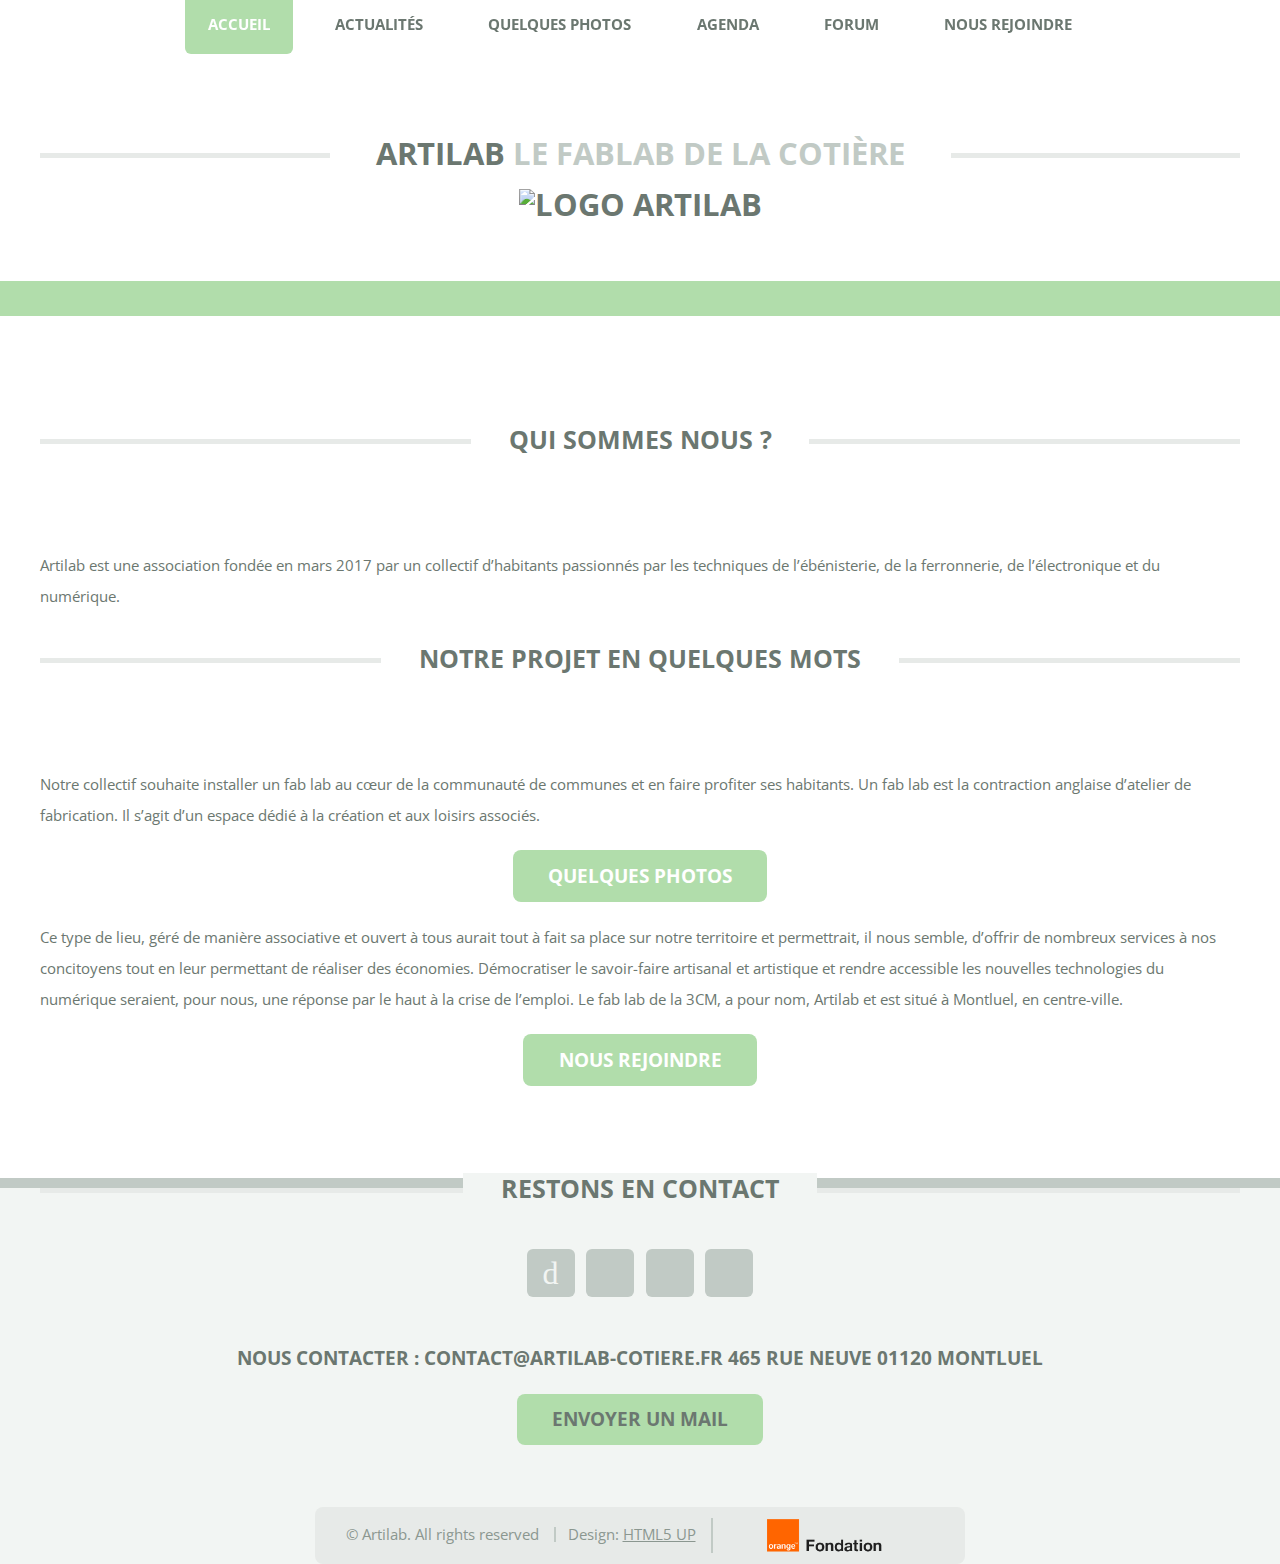
==== commit 7ed5c6e4: "add forum" ====
--- a/index.html
+++ b/index.html
@@ -17,7 +17,7 @@
         <li><a href="actualites.html">Actualités</a></li>
         <li><a href="photos.html">Quelques photos</a></li>
         <li> <a href="agenda.html">Agenda</a> </li>
-
+        <li> <a href="https://discourse.artilab-cotiere.fr">Forum</a> </li>
         <li><a href="nous-rejoindre.html">Nous rejoindre</a></li>
       </ul>
     </nav>
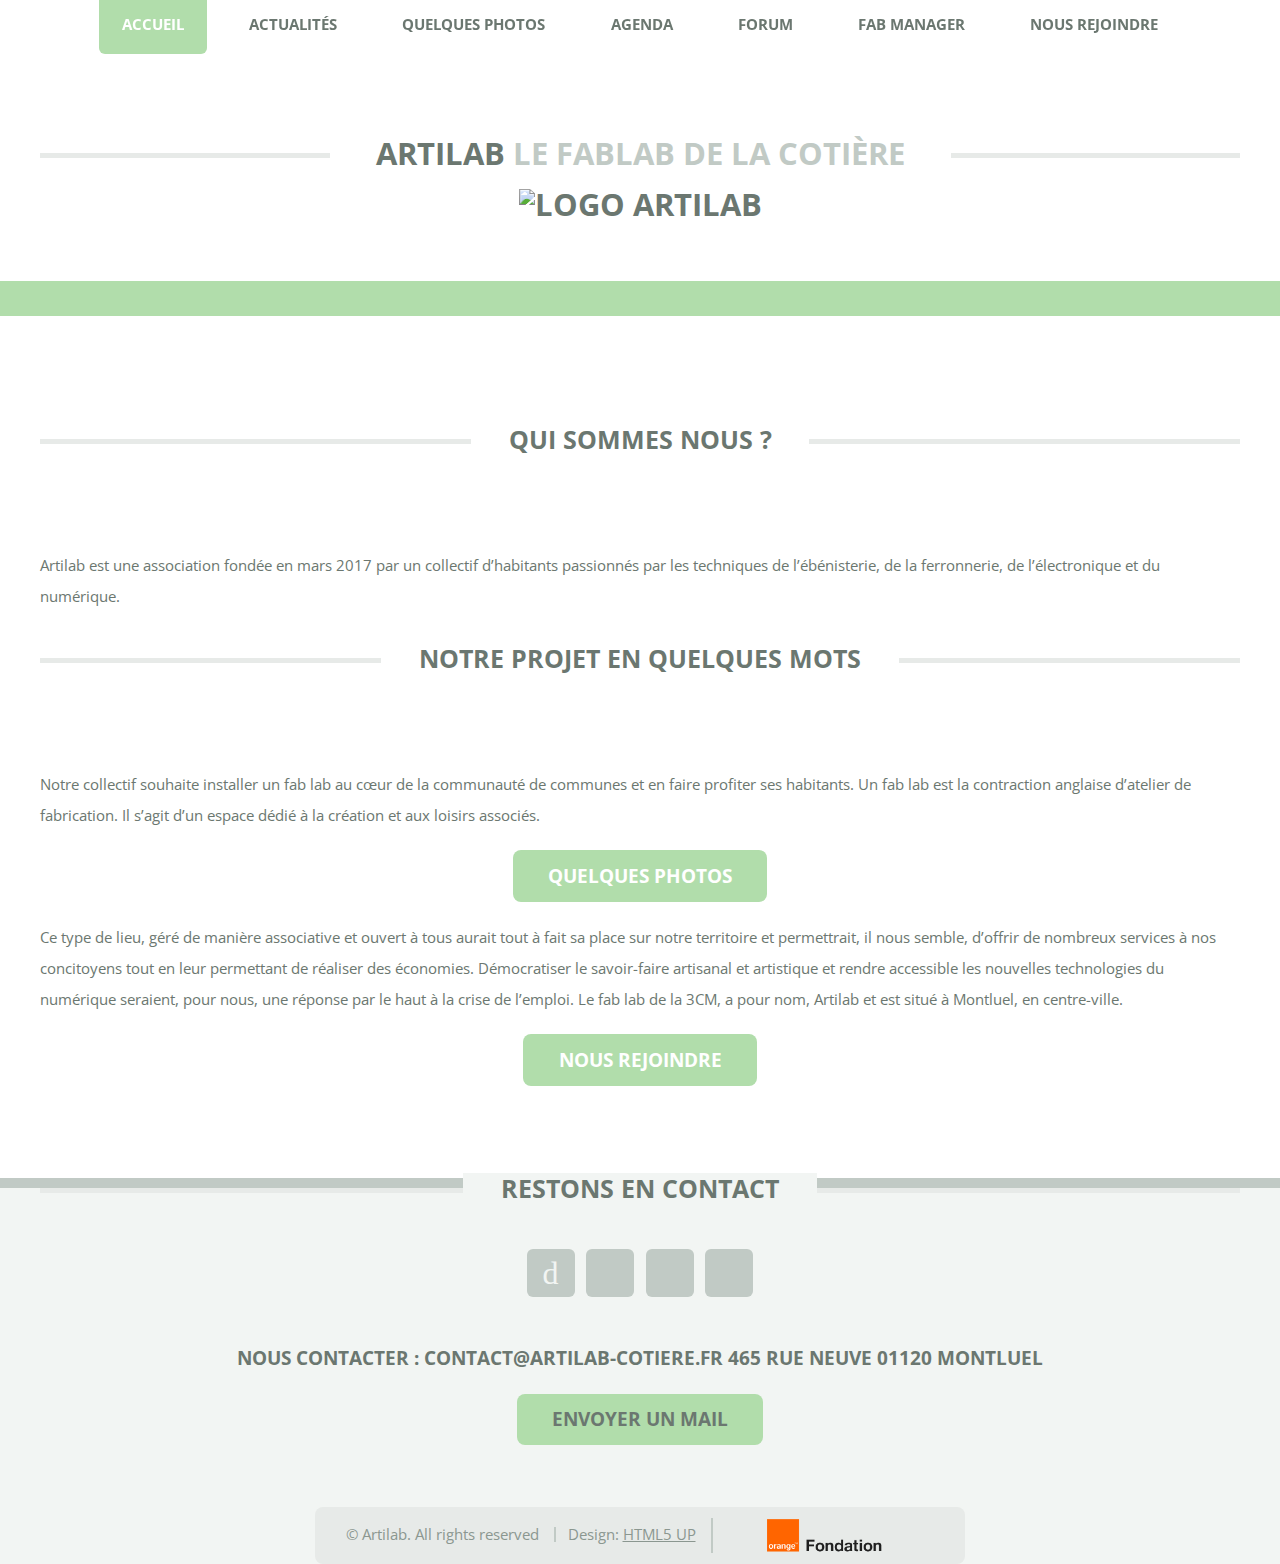
==== commit 128dc351: "added fab manager" ====
--- a/index.html
+++ b/index.html
@@ -18,6 +18,7 @@
         <li><a href="photos.html">Quelques photos</a></li>
         <li> <a href="agenda.html">Agenda</a> </li>
         <li> <a href="https://discourse.artilab-cotiere.fr">Forum</a> </li>
+        <li> <a href="https://fab-manager.artilab-cotiere.fr">Fab Manager</a> </li>
         <li><a href="nous-rejoindre.html">Nous rejoindre</a></li>
       </ul>
     </nav>
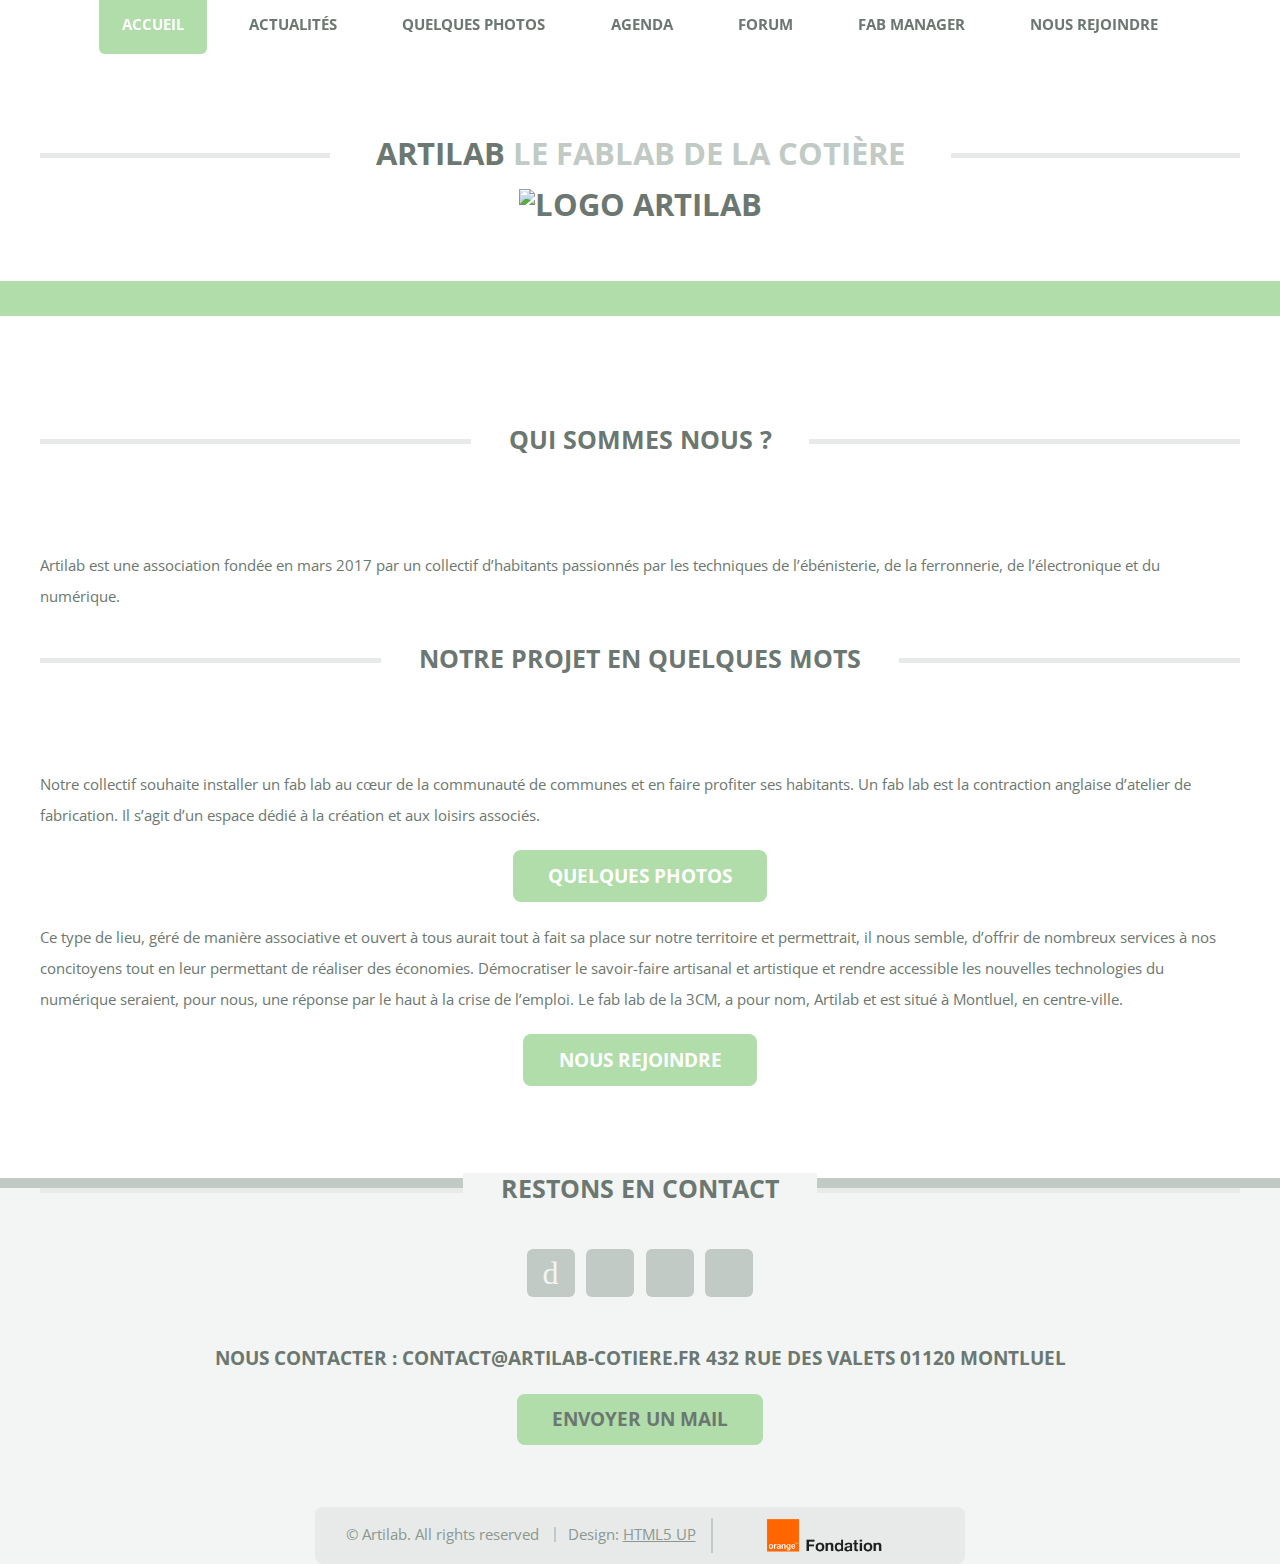
==== commit 0f56b0fb: "Update index.html" ====
--- a/index.html
+++ b/index.html
@@ -6,6 +6,7 @@
   <meta name="viewport" content="width=device-width, initial-scale=1">
   <!--[if lte IE 8]><script src="assets/js/ie/html5shiv.js"></script><![endif]-->
   <link rel="stylesheet" href="assets/css/main.css">
+  <link rel="icon" type="image/png" href="images/pieuvre.png">
   <!--[if lte IE 8]><link rel="stylesheet" href="assets/css/ie8.css" /><![endif]-->
 </head>
 <body>
@@ -80,7 +81,7 @@
               <li><a class="icon fa-github" href="https://github.com/artilab-cotiere">
                   <span class="label">Github</span></a></li>
             </ul>
-            <h3>Nous contacter : contact@artilab-cotiere.fr 465 rue neuve 01120 Montluel</h3>
+            <h3>Nous contacter : contact@artilab-cotiere.fr 432 rue des valets 01120 Montluel</h3>
             <div class="centeredbutton">
               <a href="mailto:contact@artilab-cotiere.fr" class="button">envoyer un mail</a>
             </div>
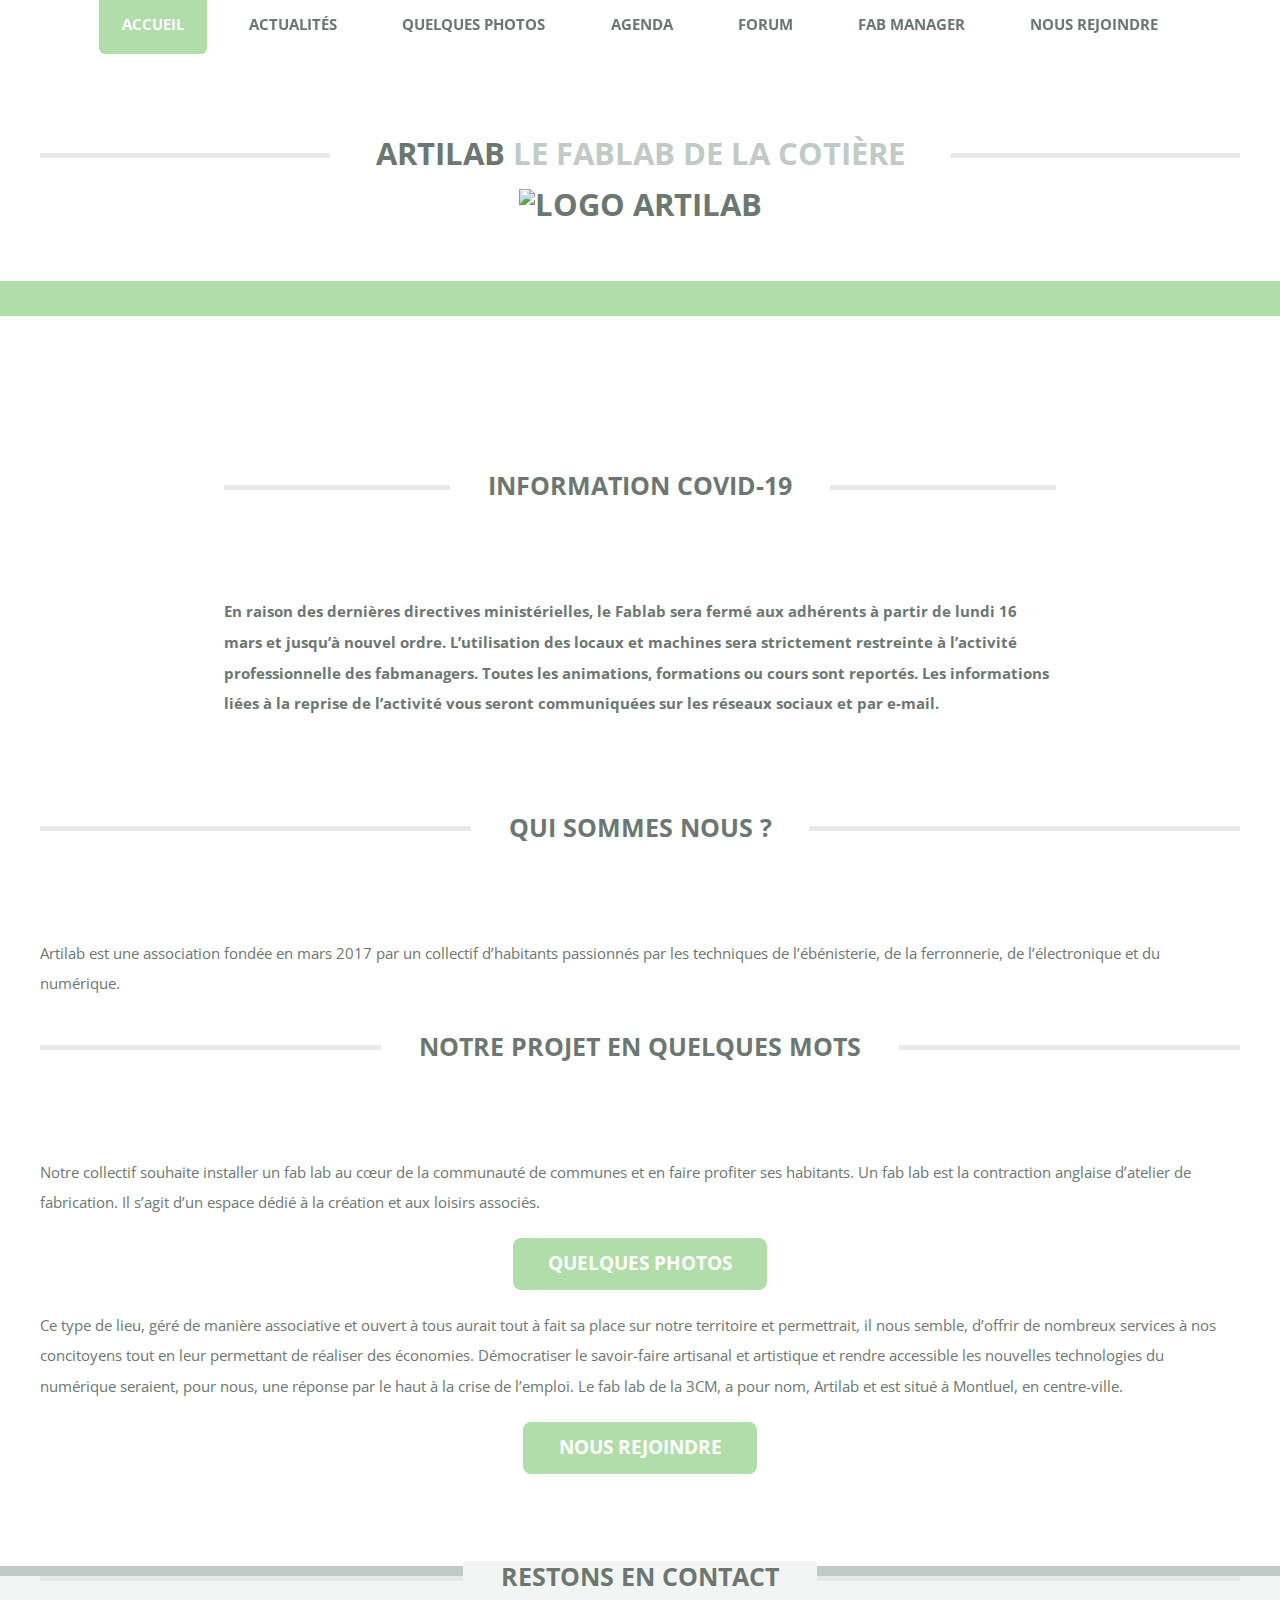
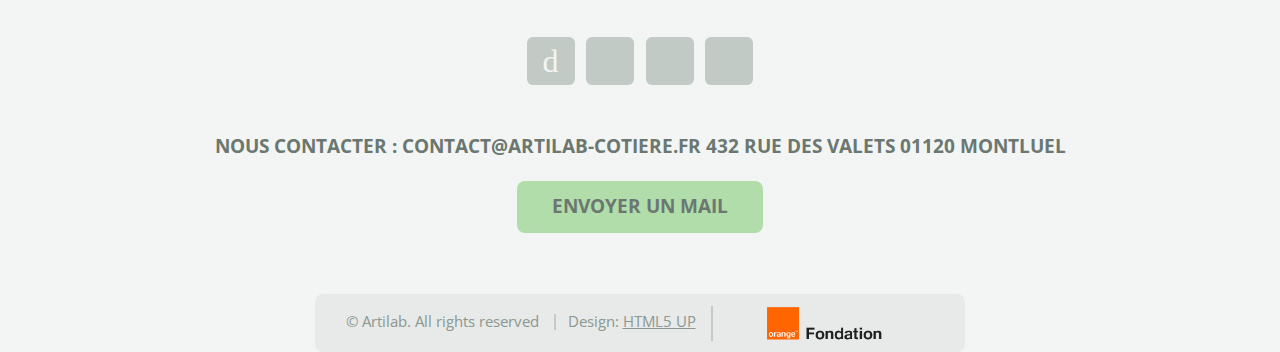
==== commit b07ba922: "add covid-19 warning" ====
--- a/index.html
+++ b/index.html
@@ -39,6 +39,15 @@
         <div class="row 200%">
           <div class="12u">
             <!-- About -->
+            <div class="special_event">
+            <h2 class="major"><span>INFORMATION COVID-19</span></h2>
+              En raison des dernières directives ministérielles, le Fablab sera fermé aux
+              adhérents à partir de lundi 16 mars et jusqu’à nouvel ordre. L’utilisation
+              des locaux et machines sera strictement restreinte à l’activité professionnelle
+              des fabmanagers. Toutes les animations, formations ou cours
+              sont reportés. Les informations liées à la reprise de l’activité vous seront
+              communiquées sur les réseaux sociaux et par e-mail.
+            </div>
             <section>
               <br>
               <h2 class="major"><span>Qui sommes nous ?</span></h2>
--- a/assets/css/main.css
+++ b/assets/css/main.css
@@ -1123,6 +1123,14 @@
 		text-decoration: none;
 		color: inherit;
 	}
+
+  .special_event {
+    padding-top: 5em;
+    padding-bottom: 5em;
+    margin-left: 12em;
+    margin-right: 12em;
+    font-weight: bold;
+  }
 
 	h2.major {
 		position: relative;
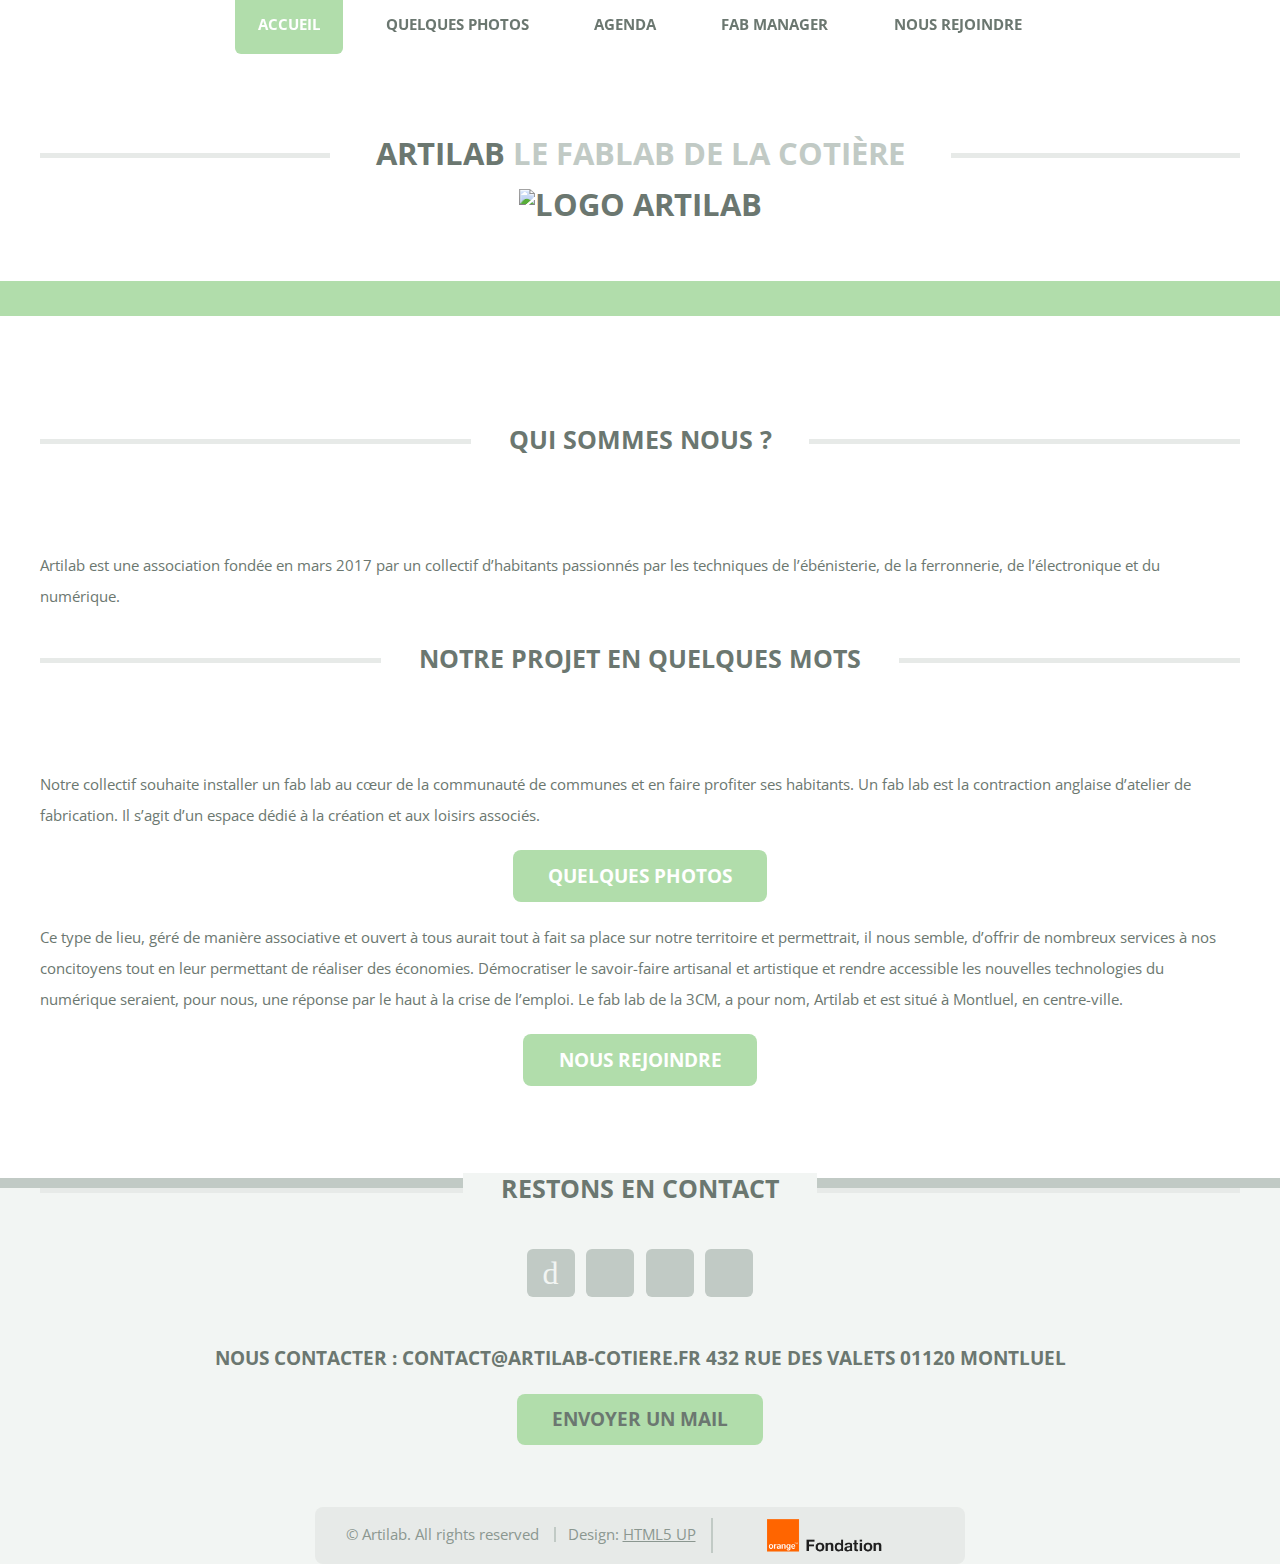
==== commit 1e235240: "remove forum" ====
--- a/index.html
+++ b/index.html
@@ -15,10 +15,8 @@
     <nav id="nav">
       <ul>
         <li class="current"><a href="index.html">Accueil</a></li>
-        <li><a href="actualites.html">Actualités</a></li>
         <li><a href="photos.html">Quelques photos</a></li>
         <li> <a href="agenda.html">Agenda</a> </li>
-        <li> <a href="https://discourse.artilab-cotiere.fr">Forum</a> </li>
         <li> <a href="https://fab-manager.artilab-cotiere.fr">Fab Manager</a> </li>
         <li><a href="nous-rejoindre.html">Nous rejoindre</a></li>
       </ul>
@@ -39,15 +37,6 @@
         <div class="row 200%">
           <div class="12u">
             <!-- About -->
-            <div class="special_event">
-            <h2 class="major"><span>INFORMATION COVID-19</span></h2>
-              En raison des dernières directives ministérielles, le Fablab sera fermé aux
-              adhérents à partir de lundi 16 mars et jusqu’à nouvel ordre. L’utilisation
-              des locaux et machines sera strictement restreinte à l’activité professionnelle
-              des fabmanagers. Toutes les animations, formations ou cours
-              sont reportés. Les informations liées à la reprise de l’activité vous seront
-              communiquées sur les réseaux sociaux et par e-mail.
-            </div>
             <section>
               <br>
               <h2 class="major"><span>Qui sommes nous ?</span></h2>
--- a/assets/css/main.css
+++ b/assets/css/main.css
@@ -1125,10 +1125,10 @@
 	}
 
   .special_event {
-    padding-top: 5em;
+    padding-top: 1em;
     padding-bottom: 5em;
-    margin-left: 12em;
-    margin-right: 12em;
+    margin-left: 20%;
+    margin-right: 20%;
     font-weight: bold;
   }
 
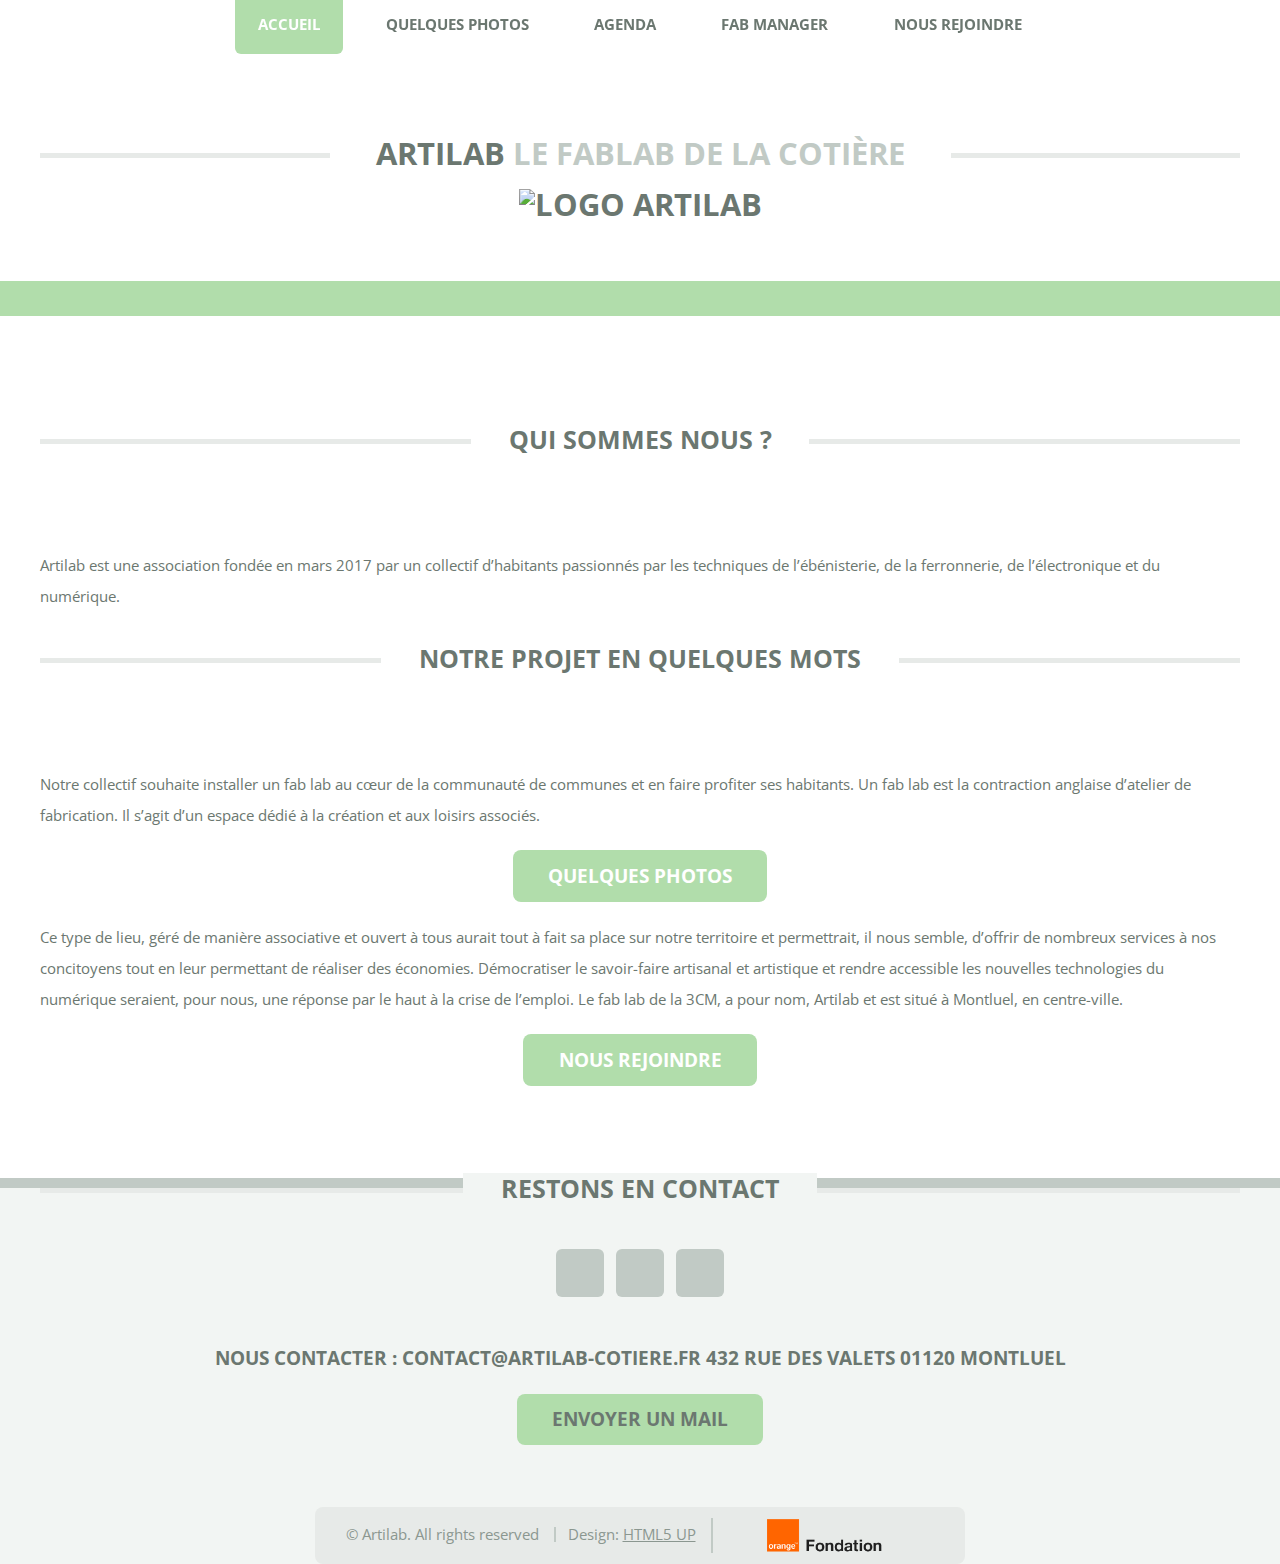
==== commit ecc07ce2: "forgotten icon" ====
--- a/index.html
+++ b/index.html
@@ -70,8 +70,6 @@
           <section>
             <h2 class="major"><span>Restons en contact</span></h2>
             <ul class="contact">
-              <li><a class="icon fa-discourse" href="https://discourse.artilab-cotiere.fr">
-                  <span class="label">Discourse</span></a></li>
               <li><a class="icon fa-facebook" href="https://www.facebook.com/ArtilabCotiere/">
                   <span class="label">Facebook</span></a></li>
               <li><a class="icon fa-twitter" href="https://twitter.com/ArtilabCotiere">
